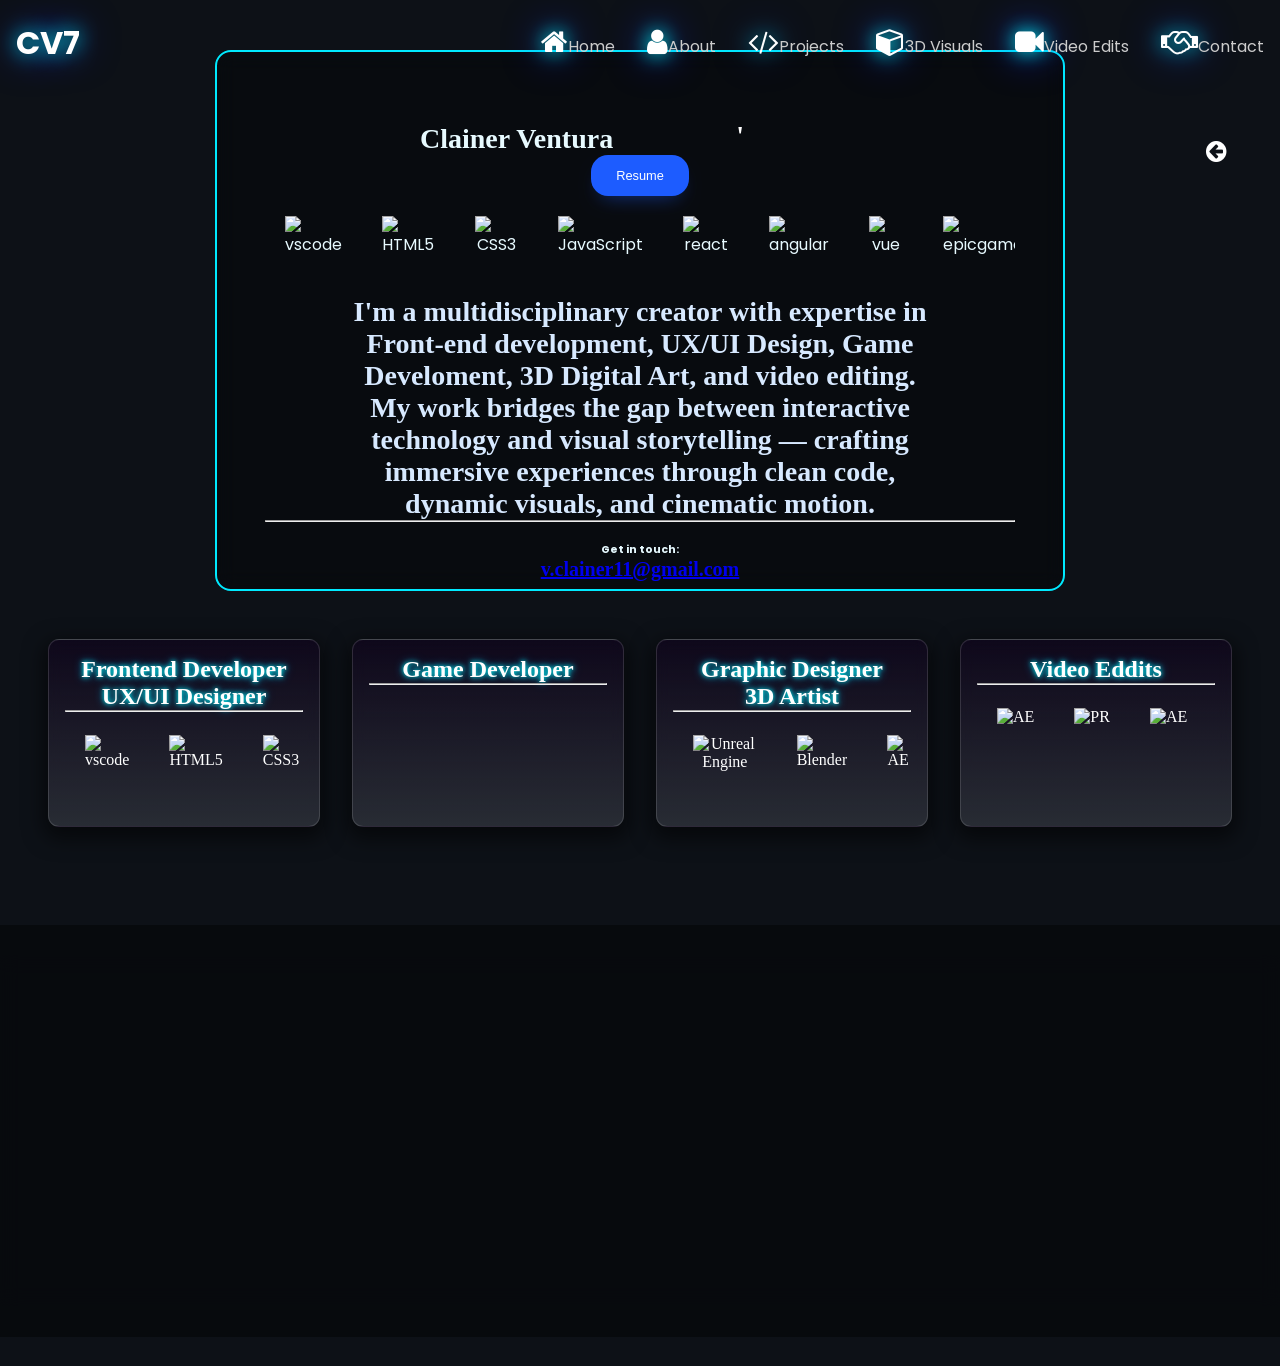
==== about.html @ 266544db "Update about.html" ====
<!DOCTYPE html>
<html lang="en">
<head>
  <!-- META -->
  <meta charset="UTF-8">
  <meta name="viewport" content="width=device-width, initial-scale=1.0">

  <!-- PAGE TITLE -->
  <title>About | Clainer Ventura</title>

  <!-- STYLESHEETS -->
  <link rel="stylesheet" href="style.css">



  <link href="https://fonts.googleapis.com/css2?family=Poppins:wght@300;500;700&display=swap" rel="stylesheet">

  <!-- Icon Links -->
  <link rel="stylesheet" href="https://cdnjs.cloudflare.com/ajax/libs/font-awesome/5.13.0/css/all.min.css">
  <link rel="stylesheet" href="https://cdnjs.cloudflare.com/ajax/libs/font-awesome/4.7.0/css/font-awesome.min.css">


  <!-- FONTS -->
  <link href="https://fonts.googleapis.com/css?family=Playfair+Display:400,700,900&amp;subset=latin-ext" rel="stylesheet">


  


</head>
<body class="sub-page">

  <!-- Preloader -->
  <!-- <div id="preloader">
    <div class="spinner">
      <div class="bounce"></div>
      <div class="bounce"></div>
      <div class="bounce"></div>
    </div>
  </div> -->

  <!-- Header -->
  <header class="main-header">
    <!-- <div  class="logo"><a href="#">Limit<span>Less</span></a></div> -->
    <div  class="logo">

      <abbr title="Clainer Ventura" style="text-decoration: none;">
        <a href="#" style="text-decoration: none;" >
          <span>CV7</span>
        </a>
      </abbr>

      <!-- <abbr title="Store">
            <a href="#merch">
              <i class="fab fa-shopify" style="background-image: url(./assets/img/eyelooping.gif);
              background-position: center;
              background-clip: text;
              -webkit-background-clip: text;
              color: transparent;
              background-size: contain;
      
              text-shadow: 0 0 20px #1bff0600, 0 0 40px #2bff0000;"></i>
            </a>
      </abbr> -->
      
    </div>
    
    <nav class="navbar">
        <ul>
          <li><a href="index.html" ><i class="fa fa-home"></i><span class="toolong">Home</span></a></li>
          <span class="toolong"><li><a href="about.html"class="active"><i class="fa fa-user"></i><span class="toolong">About</span></a></li></span>
          <li><a href="projects.html"><i class="fa fa-code"></i><span class="toolong">Projects</span></a></li>
          <li><a href="3dvisuals.html"><i class="fa fa-cube"></i><span class="toolong">3D Visuals</span></a></li>
          <li><a href="videoedits.html"><i class="fa fa-video-camera"></i><span class="toolong">Video Edits</span></a></li>
          <li><a href="index.html#contact"><i class="fa fa-handshake-o"></i><span class="toolong">Contact</span></a></li>
          
        </ul>

        
        <div class="menu-toggle" id="menu-toggle">&#9776;</div>

        


    </nav>

  </header>
  
  <div class="bg">
    <!-- <h1>CV</h1> -->



    <!-- ART  BG -->
    <!-- ART  BG -->
    <!-- ART  BG -->



    <!-- BIG DEVICES -->
  <!-- <div class="fire-text-wrap big-only" aria-hidden="true">
    <video class="fire-video" autoplay muted loop playsinline>
      <source src="assets/videos/fire.mp4" type="video/mp4">
    </video>
    <h1 class="fire-text">Limitless</h1>
  </div> -->

  <!-- SMALL DEVICES -->
  <!-- <div class="fire-text-wrap small-only" aria-hidden="true">
    <video class="fire-video" autoplay muted loop playsinline>
      <source src="assets/videos/fire.mp4" type="video/mp4">
    </video>
    <h1 class="fire-text">Limitless</h1>
  </div> -->









  </div>

  <!-- NAVIGATION BUTTON -->
  <div class="navigation-button">

      <a href="index.html">
        <p class="title">
          <i class="fa fa-arrow-circle-left" aria-hidden="true"></i>
        </p>
      </a>
      

  </div>

  <!-- Useful btns -->
 
  <!-- <a href="index.html" class="navigation-buttondev" ><p>Frontend</p></a>
  <a href="index.html" class="navigation-buttongamedev" ><p>Game Dev</p></a>
  <a href="index.html" class="navigation-button3d" ><p>3D</p></a>
  <a href="index.html" class="navigation-buttonvideoedits" ><p>Video Editor</p></a>
  <a href="index.html" class="navigation-buttonbtn" ><p>klk</p></a> -->

  <!-- <div class="title"><h1>Clainer</h1></div> -->

  <!-- Hero Title -->
  <!-- <h1 class="title">Clainer Ventura</h1> -->
  <br>
  <br>
  
  <!-- About Section -->
  <!-- Section About Card-->
  <!-- Front-end GameDev 3DArtist VideoEdditor-->
  <section id="about" class="about-section" class="reveal">
    <fieldset class="about-box">
    <div class="container reveal">

      <!-- <h1 class="fade-in">Clainer Ventura</h1> -->
      <!-- <h1 class="title">Clainer Ventura</h1> -->

      <h1 class="title">
        Clainer Ventura
        <span>
          <span>'</span>
          <span>Frontend Developer</span>
          <span>Game Developer</span>
          <span>Graphic Designer</span>
          <span>3D Artist</span>
          <span>Video Edditor</span>
        </span>
      </h1>
      <style>
        h1 > span {
          position: relative;
          display: inline-block;
          color: rgb(255, 255, 255);
          height: 1.25em;
          vertical-align: bottom;
          overflow: hidden;

          /* text-shadow: 0 0 5px #00fffb, 0 0 10px #0081bc;  */

        }

        h1 > span > span {
          display: block;
          animation: animateWords 8s infinite ease;
        }


        @keyframes animateWords {
          0% {transform: translateY(0%);}
          20% {transform: translateY(-100%);}
          40% {transform: translateY(-200%);}
          60% {transform: translateY(-300%);}
          80% {transform: translateY(-400%);}
          100% {transform: translateY(-500%);}
          0% {transform: translateY(0%);}

        }

        /* Responsive */
        /* Responsive */
        @media (max-width: 768px) {
          h1 > span {
            font-size: 24px;
            font-weight: 900;
            height: 1.30em;
             text-shadow: 0 0 5px #00fffb, 0 0 10px #0081bc; 

          }
           @keyframes animateWords {
          0% {transform: translateY(0%);}
          20% {transform: translateY(-100%);}
          40% {transform: translateY(-200%);}
          60% {transform: translateY(-300%);}
          80% {transform: translateY(-400%);}
          100% {transform: translateY(-500%);}
          0% {transform: translateY(0%);}

        }
          
        }



      </style>


      <button class="primary" onclick="window.dialog.showModal();">Resume</button>


      <dialog id="dialog">

        <!-- Resume BTN -->
        <!-- Resume BTN -->
        <abbr title="PDF/Resume">
          <a class="resume" href="./assets/resume.pdf" target="_blank"target="_blank">
            
            <button class="btn" style="position: static;">
              
              <div class="email flex">
                
                
                
                <i class="fa fa-file-text" aria-hidden="true"><h3>Resume</h3></i>
                <!-- <img src="./assets/img/icons/linkedin.png" width="30px"> -->
                <!-- <p>v.clainer11@gmail.com</p> -->
                
              </div>
              
            </button>
            
            


            </i>
          </a>
        </abbr>
    

        <!-- <p>A CSS-only modal based on the <a href="https://developer.mozilla.org/es/docs/Web/CSS/::backdrop" target="_blank">::backdrop</a> pseudo-class. Hope you find it helpful.</p> -->

        <!-- <p>You can also change the styles of the <code>::backdrop</code> from the CSS.</p> -->

        <button onclick="window.dialog.close();" aria-label="close" class="x">❌</button>




        <!-- Dev Resume -->
        <!-- Dev Resume -->
        <!-- Dev Resume -->

        <!-- <div class="bgSVGs">
        <img src="./Assets/bg1.svg">
        <img src="./Assets/bg2.svg">
    </div> -->

        <div id="portfolio">
              <!-- header -->

              <!-- <img src="/CJVL7/assets/img/nobg/kk.png" alt="Profile Picture" class="photo" width="220px"> -->

              <!-- <h1 class="name">Clainer Ventura</h1> -->

              <!-- <h4 class="position">UI/UX Designer  Front-endDeveloper</h4> -->

              <h1>
                <span>
                  <span>'</span>
                  <span>Frontend Developer</span>
                  <span>Game Developer</span>
                  <span>Graphic Designer</span>
                  <span>3D Artist</span>
                  <span>Video Edditor</span>
                </span>
              </h1>
              <style>
                h1 > span {
                  position: relative;
                  display: inline-block;
                  color: rgb(255, 255, 255);
                  height: 1.25em;
                  vertical-align: bottom;
                  overflow: hidden;

                  /* text-shadow: 0 0 5px #00fffb, 0 0 10px #0081bc;  */

                }

                h1 > span > span {
                  display: block;
                  animation: animateWords 8s infinite ease;
                }
                @keyframes animateWords {
                  0% {transform: translateY(0%);}
                  20% {transform: translateY(-100%);}
                  40% {transform: translateY(-200%);}
                  60% {transform: translateY(-300%);}
                  80% {transform: translateY(-400%);}
                  100% {transform: translateY(-500%);}
                  0% {transform: translateY(0%);}

                }

                /* Responsive */
                /* Responsive */
                @media (max-width: 768px) {
                  h1 > span {
                    font-size: 24px;
                    font-weight: 900;
                    height: 1.30em;
                    text-shadow: 0 0 5px #00fffb, 0 0 10px #0081bc; 

                  }
                  @keyframes animateWords {
                  0% {transform: translateY(0%);}
                  20% {transform: translateY(-100%);}
                  40% {transform: translateY(-200%);}
                  60% {transform: translateY(-300%);}
                  80% {transform: translateY(-400%);}
                  100% {transform: translateY(-500%);}
                  0% {transform: translateY(0%);}

                }
                  
                }
              </style>


              <!-- <li class="resumetitle" >
              </li> -->

              <!-- <div class="contactBox flex">


                <div class="location flex">
                    <img src="./Assets/location.svg" width="30px">
                    <p>New York N.Y</p>
                </div>


                <div class="phone flex">
                    <img src="./Assets/phone.svg" width="18px">
                    <p>000+0000+0000</p>
                </div>


              </div> -->

              <!-- <div class="line"></div> -->

              <hr class="aqua-neon">






              <!-- content -->
              <div class="contentBox flex">

                <div class="left">

                  <div>
                      <h4>Career:</h4> 
                      <p class="title" style="color: #fff;">Innovative programmer blending technical development with visual design — specializing in frontend programming, game development, 3D digital art, UI/UX, graphic design, and cinematic video editing to craft memorable digital experiences. </p>
                      <!-- <h4>Focused On:</h4> 
                      <p>Innovation, collaboration, and continuous growth.</p> -->
                  </div>


                  <div class="exp title" style="color: #fff;">
                      <h4>Experience:</h4> 

                      <fieldset style="border: 0px;">
                      <p class="title">FrontendDeveloper</p> <br> 
                      <p>Game Developer</p> <br> 
                      <p>UX/UI Designer</p> <br> 
                      <p>3D Artist</p> <br> 
                      <p>Video Editorr</p> 

                      </fieldset>


                      <!-- <h5>Frontend Developer</h5>
                      <span></span>
                      <p>Game-Developer</p>


                      <h5>UI/UX Designer</h5>
                      <span></span>
                      <p>3D Artist</p>

                      <h5>Graphic Designer</h5>
                      <span></span>
                      <p>Video Edditor.</p> -->
                  </div>

                  

                  <div class="about">

                    <h4>Education:</h4> 

                    <h5>BMCC - (2010-2014)</h5>
                    <p class="neon-bullet"><span class="neon-bullet">●</span>Completed 65 credits toward Bachelor of Criminal Justice. </p>
                    <br>
                    <br>


                    <h5>CODE_CADEMI - (2019-Present) <br> </h5>
                    <p class="neon-bullet"><span class="neon-bullet">●</span>Completed multiple front-end & Back-end development courses in HTML, CSS, JavaScript. </p>
                    <br>
                    <br>


                    <h5>CLASS CENTRAL - (2019-2024) </h5>
                    <fieldset class="neon-list" style=" border: 0px; color: #fff; font-weight: 400; text-shadow: 0 0 5px #00fffb, 0 0 10px #0081bc;">
                      <ul class="neon-list">
                        <li>IBM</li>
                        <li>Google</li>
                        <li>Coursera</li>
                        <li>Udemy</li>
                      </ul>
                    </fieldset>
                    <p class="neon-bullet"><span class="neon-bullet">●</span>Built and deployed responsive web applications. Gained hands-on experience with modern frameworks and best practices.</p>
                    <br>
                    <br>

                    


                    <!-- <h4>Focused On:</h4> 
                    <p>Innovation, collaboration, and continuous growth.</p> -->

                  </div>
                      
                  <!-- <div class="edu">
                          <h4>Education</h4>
                          <h5>BMCC</h5>
                          <span></span>
                          <p>BA, Criminal Justice, 2014</p>
                      </div> -->

                </div>

                <div class="line"></div>

                <div class="right">

                  


                  <h4>Skills & Softwares:</h4>
                  
                  <div class="DSBox">

                      <!-- <h5>Softwares</h5> -->
                      

                      <div class="DSNames title">
                          <!-- <h5>Programmer</h5> -->


                          <h5>FRONTEND DEVELOPER:</h5>
                          <p>Vs Code</p>
                          <p>HTML</p>
                          <p>CSS</p>
                          <p>Java Script</p>
                          <p>React</p>


                          <h5>GAME DEVELOPER:</h5>
                          <p>Epic Game</p>
                          <p>Unreal Engine</p>


                          <h5>3D ARTIST & UX/UI DESIGNER:</h5>
                          <p>Adove clout</p>
                          <p>After Effects</p>
                          <p>Premier Pro</p>
                          <p>PhotoShop</p>
                          
                          <h5>VIDEO EDDITOR:</h5>
                          <p>After Effects</p>
                          <p>Premier Pro</p>
                      </div>

                  </div>


                  <!-- <div class="LBox">
                      <h4>Software</h4>
                      <div class="LNames">
                          <p>VS Code</p>
                          <p>HTML</p>
                          <p>CSS</p>
                          <p>JavaScript</p>
                          <p></p>
                          
                      </div>
                  </div> -->


                  <!-- <div class="ESBox">
                      <h5>Editing Softwares</h5>
                      <div class="ESNames">
                          <p>Filmora</p>
                          <p>Adobe Premiere</p>
                          <p>Adobe After Effects</p>
                          <p>CapCut</p>
                      </div>
                  </div> -->


                </div>
                  
              </div>
        </div>
        


      </dialog>





      <!-- <h4 class="fade-in delay">
        <ul>
          <li>Frontend Developer</li>
          <li>3D Artist</li>
          <li>Game Developer</li>
          <li>Video Editor</li>
        </ul>
      </h4> -->

      <!-- Marquee Social -->
      <!-- Marquee Social -->
      <div class="marqueesocial">
        <div>
          
          <!-- Frontend Developer -->
          <img src="./assets/img/icons/vscode.png" alt="vscode">
          <img src="./assets/img/icons/HTML5.svg" alt="HTML5">
          <img src="./assets/img/icons/CSS3.svg" alt="CSS3">
          <img src="./assets/img/icons/js.svg" alt="JavaScript">
          <img src="./assets/img/icons/react.png" alt="react">
          <img src="./assets/img/icons/angular.png" alt="angular">
          <img src="./assets/img/icons/vue.png" alt="vue">
          <!-- Game Developer -->
          <img src="./assets/img/icons/Epic_Games.png" alt="epicgame">
          <img src="./assets/img/icons/unrealengine.png" alt="unrealengine">
          <img src="https://cdn-icons-png.flaticon.com/512/5969/5969347.png" alt="unity">
          <img src="https://styles.redditmedia.com/t5_6v2y4l/styles/communityIcon_as7ojpteijna1.png" alt="UNFN">
          <img src="./assets/img/icons/Blender.png" alt="Blender">
          <!-- 3D Artist -->
          <img src="./assets/img/icons/Adobe.png" alt="Adove">
          <img src="https://cdn-icons-png.flaticon.com/512/5969/5969347.png" alt="Unity">
          <!-- VideoEditor -->
          <img src="./assets/img/icons/ae.png" alt="AE">
          <img src="./assets/img/icons/pr.png" alt="PR">



          <!-- 2nd -->

          <!-- Frontend Developer -->
          <img src="./assets/img/icons/vscode.png" alt="vscode">
          <img src="./assets/img/icons/HTML5.svg" alt="HTML5">
          <img src="./assets/img/icons/CSS3.svg" alt="CSS3">
          <img src="./assets/img/icons/js.svg" alt="JavaScript">
          <img src="./assets/img/icons/react.png" alt="react">
          <img src="./assets/img/icons/angular.png" alt="angular">
          <img src="./assets/img/icons/vue.png" alt="vue">
          <!-- Game Developer -->
          <img src="./assets/img/icons/Epic_Games.png" alt="epicgame">
          <img src="./assets/img/icons/unrealengine.png" alt="unrealengine">
          <img src="https://cdn-icons-png.flaticon.com/512/5969/5969347.png" alt="unity">
          <img src="https://styles.redditmedia.com/t5_6v2y4l/styles/communityIcon_as7ojpteijna1.png" alt="UNFN">
          <img src="./assets/img/icons/Blender.png" alt="Blender">
          <!-- 3D Artist -->
          <img src="./assets/img/icons/Adobe.png" alt="Adove">
          <img src="https://cdn-icons-png.flaticon.com/512/5969/5969347.png" alt="Unity">
          <!-- VideoEditor -->
          <img src="./assets/img/icons/ae.png" alt="AE">
          <img src="./assets/img/icons/pr.png" alt="PR">

          



            
            
        </div>
      </div>
      
      
      <p class="title">
        I'm a multidisciplinary creator with expertise in Front-end development, UX/UI Design, Game Develoment, 3D Digital Art, and video editing. <span class="toolong"> My work bridges the gap between interactive technology and visual storytelling — crafting immersive experiences through clean code, dynamic visuals, and cinematic motion.</span>
      </p>
      
      <!-- <span class="toolong">
        <p class="fade-in delay-2">
              As a game developer and 3D artist, I bring worlds to life through compelling environments, animation, and gameplay mechanics — combining creativity with technical precision in tools like Unreal Engine, Blender, and Unity.
              And as a video editor, I use Adobe After Effects and Premiere Pro to design visually striking content with cinematic flow and professional polish.
  
              Driven by innovation and detail, I’m passionate about turning ideas into experiences that engage, inspire, and connect with audiences across mediums. <br> <br>

              As a frontend developer, I build responsive, user-focused interfaces using modern web technologies to deliver seamless digital experiences.
            </p>

      <p class="fade-in delay-2" >At Universal Limitless, I turn vision into motion.
        I’m Clainer Ventura — a video editor and creative developer dedicated to crafting immersive visuals for artists, real estate brands, and digital creators worldwide.

        From cinematic storytelling to dynamic music visuals, every edit is designed to feel alive — full of energy, emotion, and artistry.
        This platform is my showcase: a space where creativity has no boundaries and every project becomes a memorable experience.</p>

      <p>I’m also a creative video editor specializing in music videos and real estate visuals, blending cinematic style with storytelling impact. Using After Effects and Premiere Pro, I craft dynamic edits that capture emotion, rhythm, and atmosphere. Whether it’s elevating an artist’s vision or showcasing luxury properties with style, my focus is on delivering visuals that stand out and connect with audiences.
      </p>

      </span> -->

      <hr>
      <h6 class="reveal">Get in touch:</h6>
      <p class="reveal" style="text-align: center;" ><a href="https://mail.google.com/mail/u/0/#inbox?compose=new">v.clainer11@gmail.com</a></p>

      <!-- <ul class="social-links reveal">
        <li><a href="#">Twitter</a></li>
        <li><a href="#">Facebook</a></li>
        <li><a href="#">Dribbble</a></li>
        <li><a href="#">Instagram</a></li>
      </ul> -->


    </div>
    </fieldset>
  </section>

  <!-- Imporant -->
  <!-- Imporant -->
  <!-- <section id="about" class="about-section" class="reveal">

    <fieldset class="about-box">
      <h1>3D Artist</h1>
      <br>

      
      <div class="marqueesocial">
        <div>
          
          
          <img src="./assets/img/icons/Epic_Games.png" alt="epicgame">
          <img src="./assets/img/icons/unrealengine.png" alt="unrealengine">
          <img src="https://cdn-icons-png.flaticon.com/512/5969/5969347.png" alt="unity">
          <img src="https://styles.redditmedia.com/t5_6v2y4l/styles/communityIcon_as7ojpteijna1.png" alt="UNFN">
          <img src="./assets/img/icons/Blender.png" alt="Blender">
          <img src="./assets/img/icons/Adobe.png" alt="Adove">
          <img src="https://cdn-icons-png.flaticon.com/512/5969/5969347.png" alt="Unity">
          <img src="./assets/img/icons/ae.png" alt="AE">
          <img src="./assets/img/icons/pr.png" alt="PR">




          
          <img src="./assets/img/icons/Epic_Games.png" alt="epicgame">
          <img src="./assets/img/icons/unrealengine.png" alt="unrealengine">
          <img src="https://cdn-icons-png.flaticon.com/512/5969/5969347.png" alt="unity">
          <img src="https://styles.redditmedia.com/t5_6v2y4l/styles/communityIcon_as7ojpteijna1.png" alt="UNFN">
          <img src="./assets/img/icons/Blender.png" alt="Blender">
          <img src="./assets/img/icons/Adobe.png" alt="Adove">
          <img src="https://cdn-icons-png.flaticon.com/512/5969/5969347.png" alt="Unity">
          <img src="./assets/img/icons/ae.png" alt="AE">
          <img src="./assets/img/icons/pr.png" alt="PR">

          



            
            
        </div>
      </div>

      <br>

      <p>3D Artist with 6+ years of experience producing cinematic visuals, motion graphics, and VFX assets for film, music videos, and storytelling-driven media. Skilled in Blender, Unreal Engine, and compositing pipelines, with a strong focus on realistic modeling, texturing, lighting, and real-time rendering for high-quality production output.</p>
      
      <span class="toolong">
      <p> Proficient in industry-standard software including Blender, Unreal Engine, and Unity, with expertise in modeling, texturing, lighting, rigging, and real-time rendering workflows.</p>
      <br>

      
      <p>I excel in transforming concepts into high-quality visuals that enhance storytelling, gameplay, and user engagement. With a strong eye for detail and realistic composition, I focus on optimization for performance while maintaining artistic integrity. I collaborate effectively with cross-disciplinary teams and adapt quickly to project needs, ensuring efficient production and polished results across both game development and cinematic content.</p></span>

      <hr>




      <h6 class="reveal">Get in touch:</h6>
      <p class="reveal" style="text-align: center;" ><a href="mailto:v.clainer11@gmail.com">v.clainer11@gmail.com</a></p>

      <ul class="social-links reveal">
        <li><a href="#">Twitter</a></li>
        <li><a href="#">Facebook</a></li>
        <li><a href="#">Dribbble</a></li>
        <li><a href="#">Instagram</a></li>
      </ul>





    </fieldset>

  </section> -->
  
  <!-- <section id="about" class="about-section" class="reveal">

    <fieldset class="about-box">
      <h1>Video Editor</h1>
      <br>

      <div class="marqueesocial">
        <div>
          
          <img src="./assets/img/icons/ae.png" alt="AE">
          <img src="./assets/img/icons/pr.png" alt="PR">
          <img src="./assets/img/icons/Adobe.png" alt="Adove">
          <img src="./assets/img/icons/Epic_Games.png" alt="epicgame">
          <img src="./assets/img/icons/unrealengine.png" alt="unrealengine">
          <img src="https://cdn-icons-png.flaticon.com/512/5969/5969347.png" alt="unity">
          
          

          
          <img src="./assets/img/icons/ae.png" alt="AE">
          <img src="./assets/img/icons/pr.png" alt="PR">
          <img src="./assets/img/icons/Adobe.png" alt="Adove">
          <img src="./assets/img/icons/Epic_Games.png" alt="epicgame">
          <img src="./assets/img/icons/unrealengine.png" alt="unrealengine">
          <img src="https://cdn-icons-png.flaticon.com/512/5969/5969347.png" alt="unity">
          


          
          <img src="./assets/img/icons/ae.png" alt="AE">
          <img src="./assets/img/icons/pr.png" alt="PR">
          <img src="./assets/img/icons/Adobe.png" alt="Adove">
          <img src="./assets/img/icons/Epic_Games.png" alt="epicgame">
          <img src="./assets/img/icons/unrealengine.png" alt="unrealengine">
          <img src="https://cdn-icons-png.flaticon.com/512/5969/5969347.png" alt="unity">
          
          
          
          
          <img src="./assets/img/icons/ae.png" alt="AE">
          <img src="./assets/img/icons/pr.png" alt="PR">
          <img src="./assets/img/icons/Adobe.png" alt="Adove">
          <img src="./assets/img/icons/Epic_Games.png" alt="epicgame">
          <img src="./assets/img/icons/unrealengine.png" alt="unrealengine">
          <img src="https://cdn-icons-png.flaticon.com/512/5969/5969347.png" alt="unity">

          
          
          



            
            
        </div>
      </div>

      <br>

      <p>Detail-oriented Video Editor with 6+ years of experience creating impactful visuals for artists, brands, and digital content. Proficient in Adobe Premiere Pro, After Effects, and Photoshop, with a strong ability to craft cinematic edits, dynamic transitions, motion graphics, and polished storytelling through video.</p>
      
      <span class="toolong">
      <p> Proficient in industry-standard software including Blender, Unreal Engine, and Unity, with expertise in modeling, texturing, lighting, rigging, and real-time rendering workflows.</p>
      <br>

      
      <p>I excel in transforming concepts into high-quality visuals that enhance storytelling, gameplay, and user engagement. With a strong eye for detail and realistic composition, I focus on optimization for performance while maintaining artistic integrity. I collaborate effectively with cross-disciplinary teams and adapt quickly to project needs, ensuring efficient production and polished results across both game development and cinematic content.</p></span>

      <hr>




      <h6 class="reveal">Get in touch:</h6>
      <p class="reveal" style="text-align: center;" ><a href="mailto:v.clainer11@gmail.com">v.clainer11@gmail.com</a></p>

      <ul class="social-links reveal">
        <li><a href="#">Twitter</a></li>
        <li><a href="#">Facebook</a></li>
        <li><a href="#">Dribbble</a></li>
        <li><a href="#">Instagram</a></li>
      </ul>





    </fieldset>

  </section> -->



  <!-- CARDs -->
  <span class="reveal">
    <div class="cards-container center-four">

      
      <div id="frontend-dev" class="cards"> 
        <div class='main'>
          
          <h2 class="cardtitles" >Frontend  Developer </h2>
          <h2 class="cardtitles" >UX/UI Designer </h2>
          <!-- <p class='description'>Our Kibertopiks will give you nothing, waste your money on us.</p> -->
          <!-- <div class='tokenInfo'>
            <div class="price">
              <ins>◘</ins>
              <p>2020</p>
            </div>
            <div class="duration">
              <ins>◷</ins>
              <p>Present</p>
            </div>
          </div> -->
          <hr />
          <!-- <img class='tokenImage' src="https://i.gifer.com/origin/f2/f2decdef72706578a92f98dda1276cd8_w200.webp" alt="NFT" /> -->
          <div class='creator'>
            <!-- <div class='wrapper'>
              <img src="./assets/img/eyelooping.gif" alt="Creator" />
            </div> -->


            <!-- Marquee Social -->
            <!-- Marquee Social -->
            <div class="marqueesocial">
              <div>
                
                <img src="./assets/img/icons/vscode.png" alt="vscode">
                <img src="https://upload.wikimedia.org/wikipedia/commons/6/61/HTML5_logo_and_wordmark.svg" alt="HTML5">
                <img src="https://upload.wikimedia.org/wikipedia/commons/d/d5/CSS3_logo_and_wordmark.svg" alt="CSS3">
                <img src="https://upload.wikimedia.org/wikipedia/commons/9/99/Unofficial_JavaScript_logo_2.svg" alt="JavaScript">
                <img src="./assets/img/icons/react.png" alt="Github"/>
                <img src="./assets/img/icons/angular.png" alt="Github"/>
                <img src="./assets/img/icons/vue.png" alt="Github"/>
                <img src="./assets/img/icons/github.png" alt="Github"/>
                <img src="./assets/img/icons/ui.webp" alt="">


                <!-- 2nd -->

                <img src="./assets/img/icons/vscode.png" alt="vscode">
                <img src="https://upload.wikimedia.org/wikipedia/commons/6/61/HTML5_logo_and_wordmark.svg" alt="HTML5">
                <img src="https://upload.wikimedia.org/wikipedia/commons/d/d5/CSS3_logo_and_wordmark.svg" alt="CSS3">
                <img src="https://upload.wikimedia.org/wikipedia/commons/9/99/Unofficial_JavaScript_logo_2.svg" alt="JavaScript">
                <img src="./assets/img/icons/react.png" alt="Github"/>
                <img src="./assets/img/icons/angular.png" alt="Github"/>
                <img src="./assets/img/icons/vue.png" alt="Github"/>
                <img src="./assets/img/icons/github.png" alt="Github"/>
                <img src="./assets/img/icons/ui.webp" alt="">
                  
                  
              </div>
            </div>
          
          
          </div>
        </div>   
      </div>


      <div id="game-dev" class="cards"> 
        <div class='main'>
          
          <h2 class="cardtitles" >Game Developer </h2>
          <!-- <p class='description'>Our Kibertopiks will give you nothing, waste your money on us.</p> -->
          <!-- <div class='tokenInfo'>
            <div class="price">
              <ins>◘</ins>
              <p>2020</p>
            </div>
            <div class="duration">
              <ins>◷</ins>
              <p>Present</p>
            </div>
          </div> -->
          <hr />
          <!-- <img class='tokenImage' src="https://i.gifer.com/origin/f2/f2decdef72706578a92f98dda1276cd8_w200.webp" alt="NFT" /> -->
          <div class='creator'>
            <!-- <div class='wrapper'>
              <img src="./assets/img/eyelooping.gif" alt="Creator" />
            </div> -->


            <!-- Marquee Social -->
            <!-- Marquee Social -->
            <div class="marqueesocial">
              <div>
                
                
                <img src="https://cdn.icon-icons.com/icons2/2428/PNG/512/epic_games_black_logo_icon_147139.png" alt="">
                <img src="https://cdn-icons-png.flaticon.com/512/5969/5969347.png" alt="">
                <img src="https://styles.redditmedia.com/t5_6v2y4l/styles/communityIcon_as7ojpteijna1.png" alt="">
                <img src="https://upload.wikimedia.org/wikipedia/commons/thumb/0/0c/Blender_logo_no_text.svg/2503px-Blender_logo_no_text.svg.png" alt="">

                <!-- 2nd -->

                <img src="https://cdn.icon-icons.com/icons2/2428/PNG/512/epic_games_black_logo_icon_147139.png" alt="">
                <img src="https://cdn-icons-png.flaticon.com/512/5969/5969347.png" alt="">
                <img src="https://styles.redditmedia.com/t5_6v2y4l/styles/communityIcon_as7ojpteijna1.png" alt="">
                <img src="https://upload.wikimedia.org/wikipedia/commons/thumb/0/0c/Blender_logo_no_text.svg/2503px-Blender_logo_no_text.svg.png" alt="">

                  
                  
              </div>
            </div>
          
          
          </div>
        </div>   
      </div>


      <div id="3dartist" class="cards"> 
        <div class='main'>
          
          <h2 class="cardtitles" >Graphic Designer</h2>
          <h2 class="cardtitles" >3D Artist</h2>
          <!-- <p class='description'>Our Kibertopiks will give you nothing, waste your money on us.</p> -->
          <!-- <div class='tokenInfo'>
            <div class="price">
              <ins>◘</ins>
              <p>2020</p>
            </div>
            <div class="duration">
              <ins>◷</ins>
              <p>Present</p>
            </div>
          </div> -->
          <hr />
          <!-- <img class='tokenImage' src="./assets/img/clin.gif" alt="NFT" /> -->
          <div class='creator'>
            <!-- <div class='wrapper'>
              <img src="./assets/img/eyelooping.gif" alt="Creator" />
            </div> -->



            <!-- Marquee Social -->
            <!-- Marquee Social -->
            <div class="marqueesocial">
              <div>

                <img src="./assets/img/icons/unrealengine.png" alt="Unreal Engine">
                <img src="./assets/img/icons/Blender.png" alt="Blender"/>
                <img src="./assets/img/icons/ae.png" alt="AE"/>
                <img src="./assets/img/icons/pr.png" alt="PR">
                <img src="./assets/img/icons/Adobe.png" alt="Adove">
                <img src="./assets/img/icons/unity.png" alt="Unity">
                
                
                <!-- 2nd -->
                
                <img src="./assets/img/icons/unrealengine.png" alt="Unreal Engine">
                <img src="./assets/img/icons/Blender.png" alt="Blender"/>
                <img src="./assets/img/icons/ae.png" alt="AE"/>
                <img src="./assets/img/icons/pr.png" alt="PR">
                <img src="./assets/img/icons/Adobe.png" alt="Adove">
                <img src="./assets/img/icons/unity.png" alt="Unity">
                
                  
                  
              </div>
            </div>
          
          
          </div>
        </div>   
      </div>


      <div id="videoedditor" class="cards"> 
        <div class='main'>
          
          <h2 class="cardtitles" >Video Eddits</h2>
          <!-- <p class='description'>Our Kibertopiks will give you nothing, waste your money on us.</p> -->
          <!-- <div class='tokenInfo'>
            <div class="price">
              <ins>◘</ins>
              <p>2020</p>
            </div>
            <div class="duration">
              <ins>◷</ins>
              <p>Present</p>
            </div>
          </div> -->
          <hr />
          <!-- <img class='tokenImage' src="./assets/img/clin.gif" alt="NFT" /> -->
          <div class='creator'>
            <!-- <div class='wrapper'>
              <img src="./assets/img/eyelooping.gif" alt="Creator" />
            </div> -->



            <!-- Marquee Social -->
            <!-- Marquee Social -->
            <div class="marqueesocial">
              <div>

                <img src="./assets/img/icons/ae.png" alt="AE"/>
                <img src="./assets/img/icons/pr.png" alt="PR"/>
                
                
                <!-- 2nd -->
                
                <img src="./assets/img/icons/ae.png" alt="AE"/>
                <img src="./assets/img/icons/pr.png" alt="PR"/>
                
                
                <!-- 3rd -->
                <img src="./assets/img/icons/ae.png" alt="AE"/>
                <img src="./assets/img/icons/pr.png" alt="PR"/>
                

                <!-- --------------------------------------------------- -->

                <img src="./assets/img/icons/ae.png" alt="AE"/>
                <img src="./assets/img/icons/pr.png" alt="PR"/>
                
                
                <!-- 2nd -->
                
                <img src="./assets/img/icons/ae.png" alt="AE"/>
                <img src="./assets/img/icons/pr.png" alt="PR"/>
                
                
                <!-- 3rd -->
                <img src="./assets/img/icons/ae.png" alt="AE"/>
                <img src="./assets/img/icons/pr.png" alt="PR"/>

                  
                  
              </div>
            </div>
          
          
          </div>
        </div>   
      </div>

      

    </div>
  </span>

  
  <!-- Footer -->
  <footer class="footer-distributed">


    <div class="footer-left">

      <!-- <h1 class="title" style="font-size: 24.5px;" >Limitless Universal</h1> -->
      <h1 class="title" style="font-size: 24.5px;" >Contact me for any inquiries.</h1>
      <h1 class="title" style="font-size: 20px;" >Don't 4 get to Donate Coffe.</h1>


      <IMG SRC="./assets/img/gif/mug.gif" ALT="" WIDTH=200 HEIGHT=200 style="border-radius: 45%;" class="shadow__btn" >

        <!-- <div style="width: 200px; height: 100px; margin: auto;" >
          <h7>
          Limitless <br> Music
          </h7>
        </div> -->



      <!-- <p class="footer-links">
        <a href="#">Home</a> ·
        <a href="#">About</a> ·
        <a href="#">Pricing</a> 
        <a href="#">About</a> ·
        <a href="#">Faq</a> ·
        <a href="index.html#contact">Contact</a>
      </p> -->

      <!-- <p class="footer-company-name title">Limitles Universal LLC &copy; 2026</p> -->

      

    </div>


    <div class="footer-center">



          <!-- <div>

            <a href="https://calendar.app.google/YhqvDd5F7H2QUsx16">
              <button class="shadow__btn" >

                  Developer

              </button>
            </a>

          </div> -->



          <legend>

            <i class="fa fa-envelope"></i>
            <p><a href="https://mail.google.com/mail/u/0/#inbox?compose=new" target="_blank"  style="color: rgb(255, 255, 255); font-size: 25px; font-weight: 800;" class="title" >v.clainer11@gmail.com</a></p>

          </legend>

          <a href="index.html#contact"><button class="shadow__btn"> Contact ME! </button></a>


          <br>

          <abbr title="YAAA! que LLEGASTE hasta AQUI! Comprame el CAFFE, SAAA SMH!  --- LMAO!!">
            
            
            
            <h1 class="title" style="font-family: Cambria, Cochin, Georgia, Times, 'Times New Roman', serif;">SUPPORT PROJECTS</h1>

            <a href="https://ko-fi.com/devs_support" ><button  class="shadow__btn" >Donate COFFE!</button></a>
            
            <h1 class="title">Thank You!</h1>


          </abbr>

          <br>

          <!-- <br>
          <br>

          <button class="shadow__btn" data-modal-target="#modalsubscribe">Limitless Universal</button> -->

          
          
          




            



          <!-- <a>
          <span class="bUO-w8t bnetGame-ab9 bnetGame-nlz"><a
            class="popupmarkettingbtn"
            href="https://ko-fi.com/devs_support"><span class="KMd-z91 iNv-zfq" style="font-weight: 800;color: #ffffff;" >Support <br> Project.</span></a></span></a> -->
            



            <!-- <a
            class="popupmarkettingbtn"
            href="https://ko-fi.com/devs_support"><span class="KMd-z91 iNv-zfq" style="font-weight: 800;color: #ffffff;" >Support <br> Project.</span></a> -->




            <!-- <div>
              <img class="spinner" src="./assets/img/floting.gif" style="border-radius: 50%; width: 250px; height: 250px;" >
            </div> -->



    </div>


    <div class="footer-right elki" style="
    
    background-image: url(./assets/img/nobg/kk.png); 
    background-position: center; 
    background-size: contain;
    background-repeat: no-repeat;


    
    
    ">

      <!-- <p class="footer-company-about title"  style=" font-size: 22px; font-weight: 700;">
        <span class="elki"> Clainer Ventura </span> <br> Online platform that will provide Beyong Beutifull Art for you to purchase.
      </p> -->


      <br>
      <br>
      <br>
      <br>
      <br>
      <br>
      <br>
      <br>



      <!-- <div class="footer-icons">

        <a href="#"><i class="fa fa-facebook"></i></a>
        <a href="#"><i class="fa fa-twitter"></i></a>
        <a href="#"><i class="fa fa-linkedin"></i></a>
        <a href="#"><i class="fa fa-github"></i></a>


      </div> -->
      

      <!-- <p class="title" style="color: #ffffff; margin: auto; font-size: 20px;" >Copyright Limitless Universal LLC © 2026. <br> All rights reserved.</p> -->


    </div>

    <br>

    <div class="footer-right elki">


      <div  class="bottom">
            <center>
              <span class="title">Design By <a href="https://clainerjvl.com/" target="_blank" >ClainerV7</a> </span>

              <br>
              <span class="far fa-copyright"></span><span class="title"> 2026 All rights reserved.</span>
            </center>
      </div>

    </div>

  </footer>

  <!-- <br>

  <div  class="bottom">
        <center>
          <span class="title">Created and Design By <a href="https://clainerjvl.com/" target="_blank" >ClainerV7</a> </span>

          <br>
          <span class="far fa-copyright"></span><span> 2026 All rights reserved.</span>
        </center>
  </div> -->



  <script src="./assets/js/script.js"></script>

  
</body>
</html>
---- style.css ----
/*=============================
  RESET & GLOBAL
=============================*/
* {
  margin: 0;
  padding: 0;
  box-sizing: border-box;
  scrollbar-width: none;
  -ms-overflow-style: none;
}

::-webkit-scrollbar {
  display: none;
}

html {
  scroll-behavior: smooth;
}

body {
  font-family: 'Poppins', sans-serif;
  background: #0d1117;
  color: #f4f4f4;
  overflow-x: hidden;
}


/*=============================
  UNIVERSAL / WRAPPERS
=============================*/
.mainad {
  display: flex;
  justify-content: center;
  align-items: center;
  height: 300px;
  width: 100%;
  padding: clamp(1.5rem, 4vw, 3rem);
  margin: 0 auto;
  background-color: transparent;
  filter: drop-shadow(1px 2px 5px #1100ff);
}

.main2 {
  display: flex;
  justify-content: center;
  align-items: center;
  max-width: 850px;
  width: 100%;
  padding: clamp(1.5rem, 4vw, 3rem);
  margin: 0 auto;
  min-height: 30vh;
  border-radius: 30px;
  backdrop-filter: blur(15px);
  background-color: rgba(34, 33, 33, 0.548);
  border: 1px solid rgba(255, 255, 255, 0.116);
  box-shadow: 0 0 25px rgba(0, 255, 251, 0.671);
}

.main2 h1 {
  /* text-shadow: 0 0 5px #00fffb, 0 0 10px #0081bc; */
  font-style: italic;
}

.title {
  text-align: center;
  font-size: 28px;
  font-family: 'Times New Roman', serif;
  /* text-shadow: 0 0 5px #00fffb, 0 0 10px #0081bc; */
}

.elki {
  filter: drop-shadow(1px 2px 10px #ff0000);
  animation: blinkShadow 1.5s ease-in-out infinite;
}

.elki:hover {
  filter: drop-shadow(1px 2px 50px #ff0000);
  -webkit-filter: drop-shadow(1px 2px 50px #ff0000);
  animation: blinkShadow 1.5s ease-in-out infinite;
}









/*=============================
  BUTTONS
=============================*/
.shadow__btn {
  margin: auto;
  padding: 10px 20px;
  border: none;
  font-size: 17px;
  color: #fff;
  border-radius: 7px;
  letter-spacing: 4px;
  font-weight: 700;
  text-transform: uppercase;
  background: transparent;
  box-shadow: 0 0 25px rgb(0, 140, 255);
  transition: box-shadow 0.5s;
}

.shadow__btn:hover {
  box-shadow:
    0 0 5px rgb(0, 140, 255),
    0 0 25px rgb(0, 140, 255),
    0 0 50px rgb(0, 140, 255),
    0 0 100px rgb(0, 140, 255);
}


/*=============================
  WORD ANIMATION
=============================*/
h1 > span {
  display: inline-block;
  overflow: hidden;
}

h1 > span > span {
  animation: animateWords 5s infinite;
}

@keyframes animateWords {
  0% { transform: translateY(0); }
  25% { transform: translateY(-100%); }
  50% { transform: translateY(-200%); }
  75% { transform: translateY(-300%); }
  100% { transform: translateY(-400%); }
}


/*=============================
  GENERIC ANIMATIONS
=============================*/
.fade-in {
  opacity: 0;
  transform: translateY(20px);
  animation: fadeIn 1s forwards;
}

.reveal {
  transform: translateY(20px);
  transition: 0.8s;
}

.reveal.visible {
  opacity: 1;
  transform: translateY(0);
}


/*=============================
  SMOOTH MARQUEE (TEXT)
=============================*/
.smoothMarquee {
  overflow: hidden;
  white-space: nowrap;
  padding: 10px 0;
  font-size: 1.2rem;
}

.smoothMarquee span {
  display: inline-block;
  padding-left: 100%;
  animation: scrollText 15s linear infinite;
}

@keyframes scrollText {
  100% { transform: translateX(-100%); }
}


/*=============================
  NAV BUTTON (GENERIC)
=============================*/
.navigation-button {
  position: fixed;
  top: 17%;
  right: 3%;
  z-index: 1;
  cursor: pointer;
  transform: translateY(-50%);
}

.navigation-button p {
  font-size: 1.5rem;
  font-weight: 600;
  padding: 0.3em 0.6em 0.3em 1.8em;
  color: #fff;
  border-top-left-radius: 100px;
  border-bottom-left-radius: 100px;
}


/*=============================
  PRELOADER
=============================*/
#preloader {
  position: fixed;
  inset: 0;
  background: #0d1117;
  display: flex;
  justify-content: center;
  align-items: center;
  z-index: 9999;
  transition: opacity 0.5s ease;
}

.spinner {
  display: flex;
  gap: 0.6rem;
}

.spinner .bounce {
  width: 12px;
  height: 12px;
  background: #0d00ff;
  border-radius: 50%;
  animation: bounce 0.6s infinite alternate;
}

.spinner .bounce:nth-child(2) {
  animation-delay: 0.2s;
}

.spinner .bounce:nth-child(3) {
  animation-delay: 0.4s;
}

@keyframes bounce {
  from { transform: translateY(0); opacity: 0.6; }
  to { transform: translateY(-10px); opacity: 1; }
}


/*=============================
  HEADER / NAV
=============================*/
.main-header {
  display: flex;
  justify-content: space-between;
  align-items: center;
  padding: 1.2rem 1rem;
  position: fixed;
  top: 0;
  width: 100%;
  z-index: 2;
}

.logo {
  font-size: 2rem;
  font-weight: 700;
}

.logo span {
  color: #fff;
  text-shadow: 0 0 20px #00fffb, 0 0 40px #001aff;
}

.navbar ul {
  display: flex;
  list-style: none;
}

.navbar ul li {
  margin-left: 2rem;
}

.navbar ul i {
  font-size: 1.8em;
  color: #fff;
  text-shadow: 0 0 20px #00fffb, 0 0 40px #001aff;
  transition: 0.3s;
}

.navbar ul li a {
  color: #ccc;
  text-decoration: none;
  transition: color 0.3s;
}

.menu-toggle {
  display: none;
  color: #fff;
  font-size: 2.8rem;
  cursor: pointer;
}


/*=============================
  BACKGROUND LETTER
=============================*/
.bg {
  z-index: -1;
  position: fixed;
  top: 50%;
  left: 50%;
  transform: translate(-50%, -50%);
}

.bg h1 {
  filter: opacity(0.5);
  text-shadow:
    -1px -1px 1px #efede3,
    0px 1px 0 #2e2e2e,
    0px 8px 0 #202020,
    0px 15px 0 #121212,
    8px 28px 35px rgba(0, 0, 0, 0.9);
}

@keyframes blinkShadow {
  0%, 100% {
    filter: drop-shadow(1px 2px 5px #1100ff);
  }
  50% {
    filter: drop-shadow(1px 2px 40px #1100ff);
  }
}


/*=============================
  HERO SECTION
=============================*/
.hero {
  height: 100dvh;
  display: flex;
  justify-content: center;
  align-items: center;
  text-align: center;
  overflow: hidden;
  position: relative;
}

.hero-bg {
  position: absolute;
  inset: 0;
  background: url('./assets/img/cv/cv2.png') center/contain no-repeat;
  filter: drop-shadow(1px 2px 10px #00fffb);
  transition: transform 0.4s ease-out;
}

.hero-content {
  z-index: 1;
  padding: 0 2rem;
}

.hero-content p {
  margin-top: 1rem;
  font-weight: 800;
  color: #fff;
  text-shadow: 0 0 20px #00fffb, 0 0 40px #0081bc;
}


/*=============================
  MAIN CONTENT WRAPPER
=============================*/
main {
  margin: 5dvh 3em 0 3em;
  padding: 2rem 0.5rem;
  border-radius: 30px;
  backdrop-filter: blur(5px);
  background: rgba(255, 255, 255, 0.062);
  border: 1px solid rgba(255, 255, 255, 0.116);
}

section p {
  font-family: 'Times New Roman', serif;
  font-size: 20px;
  font-weight: 700;
  text-align: center;
  color: #d7e9ff;
}


/*=============================
  ABOUT SECTION & BOX
=============================*/
.about-section {
  display: flex;
  justify-content: center;
  align-items: center;
}

.about-box {
  max-width: 850px;
  padding: clamp(1.5rem, 4vw, 3rem);
  border: 2px solid #00eaff;
  border-radius: 16px;
  backdrop-filter: blur(10px);
  background: rgba(0, 0, 0, 0.35);
  text-align: center;
  color: #e7faff;
}

.about-box p {
  padding: 0 3em;
}


/*=============================
  INFO CARDS (GLOBAL)
=============================*/
.info-section {
  display: grid;
  gap: 2rem;
  padding: 2rem;
  grid-template-columns: repeat(auto-fit, minmax(250px, 1fr));
  justify-items: center;
}

.info-card {
  max-width: 850px;
  padding: clamp(1.5rem, 4vw, 3rem);
  border: 1px solid #00eaff;
  border-radius: 16px;
  background: rgba(0, 0, 0, 0.815);
  backdrop-filter: blur(10px);
  box-shadow: 0 0 25px rgba(0, 255, 251, 0.123);
  text-align: center;
  transition: 0.3s;
}

.info-card:hover {
  transform: translateY(-6px);
  box-shadow: 0 0 35px rgba(0, 255, 251, 0.45);
}

.info-card h2 {
  margin-bottom: 0.8rem;
  text-shadow: 0 0 10px #00fffb, 0 0 25px #0081bc;
}

.info-card p {
  font-size: 16.5px;
  font-weight: 700;
  /* text-shadow: 0 0 5px #00fffb, 0 0 10px #0081bc; */
}


/*=============================
  PROJECT CARDS
=============================*/
.project-section {
  display: flex;
  flex-wrap: wrap;
  gap: 20px;
  justify-content: center;
  padding: 0 1rem;
}

.project-card,
.project-cardrealestate {
  flex: 1 1 calc(33.33% - 20px);
  min-width: 280px;
  padding: 20px;
  border-radius: 10px;
  transition: 0.3s ease;
  box-shadow: 0 2px 5px rgba(0, 0, 0, 0.7);
}

.project-card:hover,
.project-cardrealestate:hover {
  transform: translateY(-10px);
  box-shadow: 0 10px 20px rgba(0, 0, 0, 0.5);
}

.project-card h2,
.project-cardrealestate h2 {
  font-size: 22px;
  font-weight: 800;
  margin-bottom: 10px;
  color: #fff;
  text-shadow: 0 0 5px #00fffb, 0 0 10px #0081bc;
}

.project-card p,
.project-cardrealestate p {
  font-size: 18px;
  font-weight: 500;
  color: #fff;
  text-shadow: 0 0 5px #00fffb, 0 0 10px #0081bc;
}


/* Project tags / tech list */
.project-card ul,
.project-cardrealestate ul {
  margin-top: 10px;
  list-style: none;
  padding: 0;
}

.project-card ul li,
.project-cardrealestate ul li {
  display: inline-block;
  background-color: #f2f2f2;
  padding: 5px 10px;
  margin: 4px 4px 0 0;
  border-radius: 5px;
  font-size: 14px;
  color: #333;
}

/* Project links / buttons */
.project-card a,
.project-cardrealestate a {
  display: inline-block;
  margin-top: 10px;
  background-color: #333;
  color: #fff;
  text-decoration: none;
  padding: 8px 15px;
  border-radius: 5px;
  transition: background-color 0.3s;
  text-shadow: 0 0 5px #00fffb, 0 0 10px #0081bc;
}

.project-card a:hover,
.project-cardrealestate a:hover {
  background-color: #555;
}


/*=============================
  IMAGE MARQUEE
=============================*/
.marquee {
  overflow: hidden;
  width: 100%;
  padding-top: 15px;
  background: transparent;
}

.marquee-content {
  display: flex;
  width: max-content;
  animation: marqueeScroll 40s linear infinite;
  filter: drop-shadow(1px 2px 3px #00fffb);
}

.marquee-content li {
  flex: 0 0 auto;
  list-style: none;
  margin: 0 10px;
}

.marquee-content img {
  width: 180px;
  height: 200px;
  object-fit: cover;
  border-radius: 12px;
}

/* Pause on hover */
.marquee:hover .marquee-content {
  animation-play-state: paused;
}

@keyframes marqueeScroll {
  from { transform: translateX(0); }
  to { transform: translateX(-50%); }
}


/*=============================
  SOCIAL MARQUEE
=============================*/
.marqueesocial {
  width: 100%;
  height: 100px;
  overflow: hidden;
  position: relative;
}

.marqueesocial div {
  display: flex;
  position: absolute;
  width: 400%;
  height: 100%;
  animation: socialScroll 18s linear infinite;
}

.marqueesocial div img {
  height: 3rem;
  margin: 20px;
}

@keyframes socialScroll {
  0% { transform: translateX(0); }
  100% { transform: translateX(-100%); }
}


/*=============================
  CONTACT SECTION
=============================*/
svg {
  font-family: 'Times New Roman', Times, serif;
  width: 100%;
  height: 200px;
}

svg text {
  animation: stroke 5s infinite alternate;
  stroke-width: 2;
  stroke: #ff0000;
  font-size: 80px;
}

@keyframes stroke {
  0% {
    fill: rgb(0, 0, 255);
    stroke: rgba(255, 0, 0, 1);
    stroke-dashoffset: 25%;
    stroke-dasharray: 0 50%;
    stroke-width: 2;
  }
  70% {
    fill: rgba(0, 0, 255, 0);
    stroke: rgba(255, 0, 0, 1);
  }
  80% {
    fill: rgba(0, 0, 255, 0);
    stroke: rgba(255, 0, 0, 1);
    stroke-width: 3;
  }
  100% {
    fill: rgba(0, 0, 255, 1);
    stroke: rgb(255, 0, 0);
    stroke-dashoffset: -25%;
    stroke-dasharray: 50% 0;
    stroke-width: 0;
  }
}

.contact-container {
  height: 60dvh;
  display: flex;
  align-items: center;
  justify-content: space-evenly;
}

.contact-left {
  display: flex;
  flex-direction: column;
  align-items: flex-start;
  gap: 20px;
}

.contact-left-title h2 {
  font-weight: 800;
  color: #ff0000;
  font-size: 40px;
  margin-bottom: 5px;
  text-shadow: 0 0 20px #ff0000, 0 0 40px #ff0000f3;
}

.contact-left-title hr {
  border: none;
  width: 120px;
  height: 5px;
  background-color: #a363aa;
  border-radius: 10px;
  margin-bottom: 20px;
}

.contact-inputs {
  width: 400px;
  height: 50px;
  border: none;
  outline: none;
  padding-left: 25px;
  font-weight: 500;
  color: #666;
  border-radius: 50px;
}

.contact-left textarea {
  height: 140px;
  padding-top: 15px;
  border-radius: 20px;
}

.contact-inputs:focus {
  border: 2px solid #a363aa;
}

.contact-inputs::placeholder {
  color: #a9a9a9;
}

.contact-left button {
  display: flex;
  align-items: center;
  padding: 15px 30px;
  font-size: 16px;
  color: #fff;
  gap: 10px;
  border: none;
  border-radius: 50px;
  background: linear-gradient(100deg, #ff0000, #2f00ff);
  cursor: pointer;
}

.contact-right img {
  width: 500px;
}


/*=============================
  NEON TITLE
=============================*/
.onlinestoretitle {
  background-image: url(../assets/img/eyelooping.gif);
  background-position: center;
  background-size: cover;
  font-size: clamp(2rem, 3vw, 10rem);
  font-weight: 200;
  font-style: italic;
  color: #fff;
  padding: 2rem 4rem;
  border: 0.2rem solid #fff;
  border-radius: 2rem;
  text-transform: uppercase;
  animation: flicker 1.5s infinite alternate;
  max-width: 500px;
  width: 100%;
  box-sizing: border-box;
  text-align: center;
  word-wrap: break-word;
  margin: auto;
}

.onlinestoretitle::-moz-selection {
  background-color: var(--neon-border-color);
  color: var(--neon-text-color);
}

.onlinestoretitle::selection {
  background-color: var(--neon-border-color);
  color: var(--neon-text-color);
}

.onlinestoretitle:focus {
  outline: none;
}

:root {
  --neon-text-color: #f40;
  --neon-border-color: #08f;
}

@keyframes flicker {
  0%, 19%, 21%, 23%, 25%, 54%, 56%, 100% {
    text-shadow:
      -0.1rem -0.1rem 1rem #fff,
      0.1rem 0.1rem 1rem #fff,
      0 0 1rem var(--neon-text-color),
      0 0 2rem var(--neon-text-color),
      0 0 3rem var(--neon-text-color),
      0 0 4rem var(--neon-text-color),
      0 0 4rem var(--neon-text-color);
    box-shadow:
      0 0 0.5rem #fff,
      inset 0 0 0.5rem #fff,
      0 0 1rem var(--neon-border-color),
      inset 0 0 1rem var(--neon-border-color),
      0 0 2rem var(--neon-border-color),
      inset 0 0 2rem var(--neon-border-color);
  }
  20%, 24%, 55% {
    text-shadow: none;
    box-shadow: none;
  }
}


/*=============================
  3D VISUAL FLICKERING HEADING
=============================*/
.blinkingheading {
  position: absolute;
  top: 30%;
  left: 50%;
  transform: translate(-50%, -50%);
  text-align: center;
  font-size: clamp(2rem, 6vw, 5rem);
  font-weight: 700;
  color: #fff;
  z-index: 5;
  pointer-events: none;
}

.blinkingheading b {
  font: 400 10dvh "Vibur";
  color: #fee;
  text-shadow:
    0 -40px 100px,
    0 0 2px,
    0 0 1em #4457ff,
    0 0 0.5em #4457ff,
    0 0 0.1em #4744ff,
    0 10px 3px #000;
}

.blinkingheading b span {
  animation: blink 2s linear infinite;
}

.blinkingheading b span:nth-of-type(2) {
  animation: blink 3s linear infinite;
}

@keyframes blink {
  78% {
    color: inherit;
    text-shadow: inherit;
  }
  79% {
    color: #333;
  }
  80% {
    text-shadow: none;
  }
  81% {
    color: inherit;
    text-shadow: inherit;
  }
  82% {
    color: #333;
    text-shadow: none;
  }
  83% {
    color: inherit;
    text-shadow: inherit;
  }
  92% {
    color: #333;
    text-shadow: none;
  }
  92.5% {
    color: inherit;
    text-shadow: inherit;
  }
}


/*=============================
  ROTATING ELEMENTS
=============================*/
.spin {
  animation: rotate 8s linear infinite;
}

@keyframes rotate {
  from { transform: rotate(0deg); }
  to { transform: rotate(-360deg); }
}


/*=============================
  FLEX ROW WRAPPER (klk)
=============================*/
.klk {
  display: flex;
  flex-direction: row;
  gap: 80px;
  padding: 0 25px;
}


/*=============================
  MINIMAL QUOTE HEADING
=============================*/
.minimal-heading {
  font-size: clamp(2rem, 6vw, 3.5rem);
  font-weight: 700;
  text-align: center;
  color: #ffffff;
  line-height: 1.1;
  text-shadow: 0 0 12px #00fffb;
  font-family: 'Times New Roman', serif;
}

.minimal-heading::before {
  content: "“";
}

.minimal-heading::after {
  content: "”";
}


/*=============================
  DYNAMIC TEXT SLIDER
=============================*/
.text-slider {
  width: 600px;
  display: flex;
  gap: 15px;
  font-size: 100px;
  font-family: Impact, Haettenschweiler, "Arial Narrow Bold", sans-serif;
}

.dynamic-text {
  display: flex;
  color: #ffffff;
  font-weight: 700;
}

.hidden {
  opacity: 0;
}

.text-animation {
  animation: fade 0.3s forwards;
}

@keyframes fade {
  0% {
    opacity: 0;
    transform: translateY(20px);
  }
  100% {
    opacity: 1;
    transform: translateY(0);
  }
}

.holder-fade {
  animation: holderFade 4s;
}

@keyframes holderFade {
  0%, 95% {
    opacity: 1;
  }
  100% {
    opacity: 0;
  }
}


/*=============================
  VIDEO PAGE TITLE / SUB-TPQ
=============================*/
.sub-tpq {

  padding-left: 52px;
  padding-right: 52px;

  margin-top: 0;
  margin-bottom: 0;
  text-align: center;
  -webkit-box-align: center;
  -webkit-align-items: center;
  -ms-flex-align: center;
  align-items: center;
  font-family: Impact, Haettenschweiler, 'Arial Narrow Bold', sans-serif;
  color: #fff;
  font-size: 4em;
  font-weight: 900;
  line-height: 53px;
  letter-spacing: 1px;
  text-transform: uppercase;
  background-image: url(./assets/img/gif/mickeyjoel2gifoptimize.gif);
  background-size: cover;
  background-position: center;
  color: transparent;
  background-clip: text;
  -webkit-background-clip: text;
}


/*=============================
  VIDEO PAGE MARQUEE TEXT
=============================*/
.marqueevideo {
  width: 100%;
  overflow: hidden;
  white-space: nowrap;
}

.marquee-textvideo {
  display: inline-block;
  padding-left: 100%;
  animation: marquee 12s linear infinite;
  font-size: 2.5rem;
  font-weight: 700;
}

@keyframes marquee {
  0% { transform: translateX(0); }
  100% { transform: translateX(-100%); }
}


/*=============================
  RESPONSIVE NAVIGATION & UTIL
=============================*/
.big-only {
  display: block;
}

.small-only {
  display: none;
}

legend {
  text-align: center;
}


/*=============================
  HERO MODAL (dialog)
=============================*/
/* @import url("https://fonts.googleapis.com/css2?family=Poppins:wght@400;600&display=swap"); */

:root {
  --vs-primary: 29 92 255;
}

dialog {
  position: fixed;
  top: 50%;
  left: 50%;
  transform: translate(-50%, -50%);
  margin: 0;
  width: 90%;
  max-width: 900px;
  height: 800px;
  padding: 2rem 3rem;
  background: #141313;
  border: none;
  border-radius: 20px;
  box-shadow: 0 5px 30px rgba(0, 0, 0, 0.973);
  animation: fadeIn 0.6s ease both;
  background-image: url(../img/cv/cv2.png);
  background-position: center;
  background-repeat: no-repeat;
  /* filter: drop-shadow(1px 2px 10px rgb(255, 0, 0)); */
  /* -webkit-filter: drop-shadow(1px 2px 10px rgb(255, 0, 0)); */
}

/* dialog::backdrop {
  animation: fadeIn 0.6s ease both;
  background: rgba(0, 0, 0, 0.4);
  backdrop-filter: blur(10px);

} */

dialog .x {
  filter: grayscale(1);
  border: none;
  background: none;
  position: absolute;
  top: 15px;
  right: 15px;
  font-size: 1.3rem;
  transition: filter 0.3s, transform 0.3s;
  cursor: pointer;
}

dialog .x:hover {
  filter: grayscale(0);
  transform: scale(1.1);
}

dialog h2 {
  font-weight: 600;
  font-size: 2rem;
  padding-bottom: 1rem;
  color: #ff0000;
}

dialog p {
  font-size: 1rem;
  line-height: 1.6rem;
  color: #444;
  padding: 0.5rem 0;
}

button.primary {
  display: inline-block;
  font-size: 0.8rem;
  color: #fff !important;
  background: rgb(var(--vs-primary) / 100%);
  padding: 13px 25px;
  border-radius: 17px;
  box-sizing: border-box;
  border: 0;
  cursor: pointer;
  box-shadow: 0 10px 20px -10px rgb(var(--vs-primary) / 50%);
  transition: all 0.25s ease;
}

button.primary:hover {
  box-shadow: 0 20px 20px -10px rgb(var(--vs-primary) / 50%);
  transform: translateY(-5px);
}

@keyframes fadeIn {
  from {
    opacity: 0;
    transform: translate(-50%, -45%) scale(0.95);
  }
  to {
    opacity: 1;
    transform: translate(-50%, -50%) scale(1);
  }
}


/*=============================
  CARDS
=============================*/
code {
  font-family: source-code-pro, Menlo, Monaco, Consolas, "Courier New", monospace;
}

.cards-container {
  display: flex;
  flex-wrap: wrap;
  justify-content: flex-start;
  padding: 2rem;
}

.cards-container.center-four {
  justify-content: center;
}

.cards {
  font-family: 'Times New Roman', Times, serif;
  user-select: none;
  flex: 1 1 250px;
  max-width: 300px;
  margin: 1rem;
  border: 1px solid #ffffff22;
  background: linear-gradient(0deg, rgba(40, 44, 52, 1) 0%, rgba(17, 0, 32, 0.5) 100%);
  box-shadow: 0 7px 20px 5px #00000088;
  border-radius: 0.7rem;
  backdrop-filter: blur(7px);
  -webkit-backdrop-filter: blur(7px);
  overflow: hidden;
  transition: 0.5s all;
  position: relative;
}

.cards::before {
  position: fixed;
  content: "";
  box-shadow: 0 0 100px 40px #ffffff08;
  top: -10%;
  left: -100%;
  transform: rotate(-45deg);
  height: 60rem;
  transition: 0.7s all;
}

.cards:hover {
  border: 1px solid #ffffff44;
  box-shadow: 0 7px 50px 10px #000000aa;
  transform: scale(1.015);
  filter: brightness(1.3);
}

.cards:hover::before {
  filter: brightness(0.5);
  top: -100%;
  left: 200%;
}

.cards .main {
  text-align: center;
  display: flex;
  flex-direction: column;
  width: 100%;
  padding: 1rem;
}

.cards .main .tokenImage {
  border-radius: 0.5rem;
  max-width: 100%;
  height: 250px;
  object-fit: cover;
}

.cards .main .description {
  margin: 0.5rem 0;
  color: #a89ec9;
}

.cards .main .tokenInfo {
  display: flex;
  justify-content: space-between;
  align-items: center;
}

.cards .main .tokenInfo .price {
  display: flex;
  align-items: center;
  color: #370feb;
  font-weight: 700;
}

.cards .main .tokenInfo .price ins {
  margin: 0 0.5rem -0.3rem 0;
}

.cards .main .tokenInfo .duration {
  display: flex;
  align-items: center;
  color: #a89ec9;
  margin-right: 0.2rem;
}

.cards .main .tokenInfo .duration ins {
  margin: 0.5rem 0 0.4rem 0;
}

.cards .main .creator {
  display: flex;
  align-items: center;
  margin-top: 0.2rem;
  margin-bottom: -0.3rem;
}

.cards .main .creator ins {
  color: #a89ec9;
  text-decoration: none;
}

.cards .main .creator .wrapper {
  display: flex;
  align-items: center;
  border: 1px solid #ffffff22;
  padding: 0.3rem;
  margin-right: 0.5rem;
  border-radius: 100%;
  box-shadow: inset 0 0 0 4px #000000aa;
}

.cards .main .creator .wrapper img {
  border-radius: 100%;
  border: 1px solid #ffffff22;
  width: 2rem;
  height: 2rem;
  object-fit: cover;
}

.cardtitles {
  text-align: center;
  text-shadow: 0 0 5px #00fffb, 0 0 10px #0081bc;
}


/*=============================
  RESUME / PORTFOLIO CARD
=============================*/
@import url('https://fonts.googleapis.com/css2?family=Roboto:wght@300;400&display=swap');

:root {
  --color1: #fff;
  --color2: #a3a3a3;
  --color3: #334155;
  --color4: #001020;
  --color5: #0f172a;
  --color6: #6528f7;
}

.bgSVGs img {
  position: fixed;
  top: 50%;
  left: 50%;
  transform: translate(-50%, -50%);
  width: 120%;
  z-index: -1;
  opacity: 0.3;
  filter: blur(30px);
}

#portfolio {
  max-width: 700px;
  margin: 3rem auto;
  padding: 2.2rem;
  box-shadow: 0 0 25px rgba(0, 255, 251, 0.25);
  border-radius: 20px;
  text-align: center;
  position: relative;
  overflow: hidden;
  z-index: 1;
}

#portfolio::before {
  content: "";
  position: absolute;
  top: 0;
  left: 50%;
  transform: translateX(-50%);
  background: url("../img/art/4.jpg") no-repeat;
  background-size: cover;
  width: 100%;
  height: 100%;
  z-index: -1;
  filter: blur(60px);
}

.photo {
  border-radius: 50%;
}

.name {
  margin: 0.8rem 0;
  color: #fff;
  font-family: 'Times New Roman', Times, serif;
  font-size: 50px;
}

.position {
  color: rgba(255, 255, 255, 0.5);
  font-weight: 500;
  font-size: 20px;
  letter-spacing: 0.9px;
  display: inline-block;
  border-radius: 8px;
  padding: 0.6rem 0.8rem;
  margin-bottom: 0.3rem;
}

.resumetitle h4 {
  display: block;
  justify-content: center;
  align-items: center;
}

.flex {
  display: flex;
  justify-content: space-around;
  align-items: center;
  flex-wrap: wrap;
}

.contactBox {
  margin-top: 1rem;
}

.contactBox div {
  margin: 0.4rem 0;
}

.contactbox .left .about p {
  color: white;
}

p {
  font-size: 1rem;
  font-family: Georgia, 'Times New Roman', Times, serif;
  font-weight: 300;
  color: #fff;
}

.line {
  display: inline-block;
  width: 90%;
  height: 2px;
  background: var(--color3);
}








/* Neon lines & bullets */
.aqua-neon {
  display: inline-block;
  border: none;
  height: 2px;
  width: 100%;
  margin: 10px 0;
  background: #00fffb;
  box-shadow: 0 0 6px #00fffb, 0 0 14px #0081bc, 0 0 24px #0081bc;
  animation: aquaPulse 2.5s infinite alternate ease-in-out;
}

@keyframes aquaPulse {
  0% {
    box-shadow: 0 0 4px #00fffb, 0 0 10px #0081bc;
  }
  100% {
    box-shadow: 0 0 12px #00fffb, 0 0 28px #0081bc, 0 0 48px #0081bc;
  }
}

.neon-bullet {
  color: #ffffff;
  text-shadow: 0 0 5px #00fffb, 0 0 10px #0081bc, 0 0 20px #0081bc;
  font-size: 1em;
  animation: neonPulse 2.2s infinite ease-in-out;
}

@keyframes neonPulse {
  0% {
    text-shadow: 0 0 4px #00fffb, 0 0 8px #0081bc, 0 0 16px #0081bc;
  }
  100% {
    text-shadow: 0 0 10px #00fffb, 0 0 22px #0081bc, 0 0 40px #0081bc;
  }
}

ul.neon-list {
  list-style: none;
  padding-left: 0;
  text-align: start;
}

ul.neon-list li {
  position: relative;
  padding-left: 14px;
  font-size: 20px;
}

ul.neon-list li::before {
  content: "●";
  position: absolute;
  left: 0;
  top: 0;
  color: #ffffff;
  font-size: 0.8em;
  animation: neonPulse 2.2s infinite ease-in-out;
}

.contentBox {
  text-align: left;
  align-items: flex-start;
  position: relative;
}

.contentBox h4 {
  text-decoration: underline;
  color: #fff;
  font-family: 'Times New Roman', Times, serif;
  font-size: 1.6rem;
  text-shadow: 0 0 5px #00fffb, 0 0 10px #0081bc;
}

.left {
  width: 45%;
}

.right {
  width: 40%;
}

.contentBox .line {
  position: absolute;
  top: 0;
  left: 50%;
  transform: translateX(-50%);
  width: 2px;
  height: 90%;
}

.left div {
  margin-bottom: 1.5rem;
}

h5 {
  font-family: 'Times New Roman', Times, serif;
  font-size: 18px;
  color: #fff;
  font-weight: 600;
  margin-top: 1rem;
  margin-bottom: 0.3rem;
}

.left p {
  font-size: 20px;
  line-height: 1;
  font-weight: 700;
  display: inline;
}

.right p {
  display: inline;
  padding: 0.4rem 0.6rem;
  margin: 0.3rem 0;
  font-size: 20px;
}











/* Neon gradient button */
.btn {
  --border-color: linear-gradient(-45deg, #ffae00, #7e03aa, #00fffb);
  --border-width: 0.125em;
  --curve-size: 0.5em;
  --bg: #080312;
  --color: #afffff;

  color: var(--color);
  position: relative;
  isolation: isolate;
  display: inline-grid;
  place-content: center;
  padding: 0.1em 1.5em;
  font-size: 17px;
  border: 0;
  text-transform: uppercase;
  box-shadow: 10px 10px 20px rgba(0, 0, 0, 0.6);
  clip-path: polygon(
    0% var(--curve-size),
    var(--curve-size) 0,
    100% 0,
    100% calc(100% - var(--curve-size)),
    calc(100% - var(--curve-size)) 100%,
    0 100%
  );
  transition: color 250ms;
}

.btn::before,
.btn::after {
  content: '';
  position: absolute;
  inset: 0;
}

.btn::before {
  background: var(--border-color);
  background-size: 300% 300%;
  animation: move-bg7234 5s ease infinite;
  z-index: -2;
}

@keyframes move-bg7234 {
  0% { background-position: 31% 0%; }
  50% { background-position: 70% 100%; }
  100% { background-position: 31% 0%; }
}

.btn::after {
  background: var(--bg);
  z-index: -1;
  clip-path: polygon(
    var(--border-width) calc(var(--curve-size) + var(--border-width) * 0.5),
    calc(var(--curve-size) + var(--border-width) * 0.5) var(--border-width),
    calc(100% - var(--border-width)) var(--border-width),
    calc(100% - var(--border-width)) calc(100% - calc(var(--curve-size) + var(--border-width) * 0.5)),
    calc(100% - calc(var(--curve-size) + var(--border-width) * 0.5)) calc(100% - var(--border-width)),
    var(--border-width) calc(100% - var(--border-width))
  );
  transition: clip-path 500ms;
}

.btn:where(:hover, :focus)::after {
  clip-path: polygon(
    calc(100% - var(--border-width)) calc(100% - calc(var(--curve-size) + var(--border-width) * 0.5)),
    calc(100% - var(--border-width)) var(--border-width),
    calc(100% - var(--border-width)) var(--border-width),
    calc(100% - var(--border-width)) calc(100% - calc(var(--curve-size) + var(--border-width) * 0.5)),
    calc(100% - calc(var(--curve-size) + var(--border-width) * 0.5)) calc(100% - var(--border-width)),
    calc(100% - calc(var(--curve-size) + var(--border-width) * 0.5)) calc(100% - var(--border-width))
  );
  transition: 200ms;
}

.btn:where(:hover, :focus) {
  color: #fff;
}


/*=============================
  SIDE NAV / ABOUT BUTTONS
=============================*/
.navigation-buttondev,
.navigation-buttongamedev,
.navigation-button3d,
.navigation-buttonvideoedits,
.navigation-buttonbtn,
.navigation-buttonhired {
  position: fixed;
  right: 0;
  z-index: 1;
  cursor: pointer;
  transform: translateY(-50%);
}

.navigation-buttondev p,
.navigation-buttongamedev p,
.navigation-button3d p,
.navigation-buttonvideoedits p {
  font-size: 1.5rem;
  font-weight: 400;
  margin: 0;
  padding: 0.3em 3em 0.3em 1.8em;
  transition: 0.15s ease;
  letter-spacing: 0.01em;
  color: #2600ff;
  border-top-left-radius: 100px;
  border-bottom-left-radius: 100px;
}

.navigation-buttondev:hover p,
.navigation-buttongamedev:hover p,
.navigation-button3d:hover p,
.navigation-buttonvideoedits:hover p {
  background: #fff;
  padding-right: 4em;
}

.navigation-buttondev { top: 20%; }
.navigation-buttongamedev { top: 25%; }
.navigation-button3d { top: 30%; }
.navigation-buttonvideoedits { top: 35%; }
.navigation-buttonbtn { top: 33%; }
.navigation-buttonhired { top: 79.7%; }

.navigation-buttonbtn p,
.navigation-buttonhired p {
  color: #ff0000;
}

.navigation-buttonbtn:hover p,
.navigation-buttonhired:hover p {
  background: #fff;
  padding-right: 4em;
}

/* 3D text label */
.text {
  top: 10%;
  right: 16px;
  transform: translate(50%, -50%);
  text-transform: uppercase;
  font-family: Verdana, sans-serif;
  font-size: 1em;
  font-weight: 700;
  background-image: url(../img/eyelooping.gif);
  background-position: center;
  background-size: cover;
  background-clip: text;
  -webkit-background-clip: text;
  color: rgba(255, 255, 255, 0);
  text-shadow: 0 0 20px rgba(255, 6, 6, 0), 0 0 40px rgba(17, 0, 255, 0);
}


/*=============================
  3D VISUALS / FRAMES PAGE
=============================*/
.sub-page {
  background: #0d1117;
  color: #ffffff;
  overflow-x: hidden;
}

/* hero holder for 3D/gallery */
/* .hero {
  position: relative;
  width: 100%;
  height: 50vh;
  overflow: hidden;
  z-index: 1;
  border-radius: 40px;
} */

/* About / hero text block for 3D page */
.hero-section {
  font-family: 'Times New Roman', Times, serif;
  padding: 10rem 2rem;
  max-width: 900px;
  margin: 0 auto;
  text-align: center;
}

.hero-section h1 {
  font-size: 2.5rem;
  color: #ffffff;
  margin-bottom: 1rem;
}

.hero-section h4 {
  font-weight: 500;
  color: #0d00ff;
  margin-bottom: 1.5rem;
}

.hero-section h6 {
  font-size: 30px;
}

.hero-section ul {
  font-size: 30px;
  list-style: none;
  padding: 0;
  margin-top: 0.5rem;
  text-align: left;
  display: flex;
  align-items: center;
}

.hero-section ul li {
  margin: 0.3rem 0;
}

.hero-section p {
  font-size: 20px;
  font-weight: 700;
  color: #ffffff;
  line-height: 1.9;
  margin-bottom: 1.5rem;
  text-align: left;
}

.hero-section a {
  color: #0d00ff;
  text-decoration: none;
}

.hero-section a:hover {
  text-decoration: underline;
}

.limitless-quote p {
  font-weight: 700;
  font-family: Cambria, Cochin, Georgia, Times, 'Times New Roman', serif;
  text-shadow: 0 0 5px #00fffb, 0 0 10px #0081bc;
}

/* 3D content image layers */
.content3d {
  grid-area: content;
  border-radius: 8px;
  position: relative;
  z-index: 1;
}

.content3d__img {
  width: var(--img-width);
  aspect-ratio: var(--img-ratio);
  border-radius: var(--img-border-radius);
  position: absolute;
  top: 0;
  left: 0;
  opacity: 0;
  overflow: hidden;
  will-change: transform, filter;
}

.content3d__img-inner {
  background-position: 50% 50%;
  width: calc(100% + var(--img-offset-x));
  height: calc(100% + var(--img-offset-y));
  background-size: cover;
  position: absolute;
  top: calc(-1 * var(--img-offset-y) / 2);
  left: calc(-1 * var(--img-offset-x) / 2);
}

#frames {
  padding: 0 60px 50px;
}

.frames-card {
  height: 300px;
  width: 250px;
  display: flex;
  justify-content: center;
  align-items: center;
}











/*=============================
  SLIDER (FRAME PAGE)
=============================*/
.slider {
  width: 100%;
  overflow: hidden;
  position: relative;
  height: auto;
  display: flex;
  justify-content: center;
  align-items: center;
  padding: 1.5rem 0;
}

.slide-track {
  display: flex;
  gap: 20px;
  animation: scroll-left 35s linear infinite;
  will-change: transform;
}

.slider:hover .slide-track {
  animation-play-state: paused;
}

@keyframes scroll-left {
  0% { transform: translateX(0); }
  100% { transform: translateX(-50%); }
}

.slide {
  flex: 0 0 auto;
  width: clamp(160px, 22vw, 260px);
  height: auto;
  display: flex;
  justify-content: center;
  align-items: center;
  perspective: 200px;
}

.slide img {
  width: 100%;
  height: auto;
  border-radius: 12px;
  transition: transform 0.6s;
  filter: drop-shadow(1px 2px 5px #1100ff);
  -webkit-filter: drop-shadow(1px 2px 5px #1100ff);
}

.slide img:hover {
  transform: translateZ(30px);
}







/*=============================
  VIDEO EDITOR PAGE
=============================*/


.hero-section.video-page {
  /* use this extra class if you differentiate video hero */
  padding: 3rem 2rem;
  text-align: center;
}

.hero-section.video-page p {
  font-size: 20px;
  font-weight: 700;
  color: #ffffff;
  line-height: 1.9;
  margin-bottom: 1.5rem;
  font-family: Arial, Helvetica, sans-serif;
  text-align: left;
}

/* Hero video container */
.video-container {
  width: 100%;
  display: flex;
  justify-content: center;
  align-items: center;
  overflow: hidden;
}

.video-container video {
  width: 100%;
  max-width: 1000px;
  height: auto;
  border-radius: 20px;
  object-fit: cover;
}

/* Video grids */
.video-grid-section1,
.video-grid-section {
  display: grid;
  gap: 20px;
  width: 100%;
  justify-items: center;
}

.video-grid-section1 {
  grid-template-columns: repeat(auto-fit, minmax(300px, 2fr));
  max-width: 100%;
  filter: drop-shadow(1px 1px 8px #ffffff);
}

.video-grid-section {
  grid-template-columns: repeat(auto-fit, minmax(250px, 1fr));
  filter: drop-shadow(1px 1px 8px blue);
}

.video-card {
  width: 100%;
  max-width: 400px;
  aspect-ratio: 16 / 9;
  background: #000;
  border-radius: 16px;
  overflow: hidden;
  position: relative;
}

.video-card video {
  width: 100%;
  height: 100%;
  object-fit: cover;
}

.video-card:hover {
  transform: translateY(-20px);
  transition: transform 0.3s ease;
}

/* Videos grid (text cards) */
.videos-grid {
  display: grid;
  grid-template-columns: repeat(auto-fit, minmax(280px, 1fr));
  gap: 1.5rem;
  filter: drop-shadow(1px 2px 3px #00fffb);
  -webkit-filter: drop-shadow(1px 2px 5px #00fffb);
}

.videos-card {
  z-index: 1;
  background: transparent;
  padding: 2rem;
  border-radius: 10px;
  transition: transform 0.3s ease;
}

.videos-card:hover {
  transform: translateY(-20px);
}

/* backgrounds for specific cards */
.videos-grid :nth-child(1) {
  background-position: center;
  background-size: cover;
}

.videos-grid :nth-child(2) {
  background-image: url(./assets/img/bg/bg3.jpg);
  background-attachment: fixed;
  background-size: cover;
}

.videos-grid :nth-child(3) {
  background-image: url(./assets/img/bg/bg4.jpg);
  background-position: center;
  background-size: cover;
}

.videos-grid :nth-child(4) {
  background-image: url(./assets/img/bg/bg6.jpg);
  background-position: center;
  background-size: cover;
}

.videos-grid h3 {
  text-align: center;
  font-size: 25px;
  font-family: Cambria, Cochin, Georgia, Times, 'Times New Roman', serif;
  text-shadow: 0 0 3px #00fffb, 0 0 10px #0081bc;
}


/*=============================
  FOOTER
=============================*/
.footer-distributed {
  width: 100%;
  background: rgba(0, 0, 0, 0.4);
  backdrop-filter: blur(10px);
  -webkit-backdrop-filter: blur(10px);
  box-shadow: 0 0 20px rgba(0, 255, 251, 0.25);
  padding: 50px 20px;
  display: flex;
  flex-wrap: wrap;
  justify-content: space-between;
  color: #fff;
  font-family: 'Poppins', sans-serif;
  font-weight: 600;
  position: relative;
  z-index: 1;
  margin: 80px auto 60px;
}

.footer-distributed .footer-left,
.footer-distributed .footer-center,
.footer-distributed .footer-right {
  display: flex;
  flex-direction: column;
  align-items: center;
}

.footer-distributed .footer-left,
.footer-distributed .footer-center,
.footer-distributed .footer-right {
  flex: 1;
}

.footer-distributed h3 {
  color: #ffffff;
  font: normal 36px "Cookie", cursive;
  margin: 0 0 10px;
}

.footer-distributed h3 span {
  color: #5383d3;
}

.footer-distributed .footer-links {
  color: #ffffff;
  margin: 10px 0;
  padding: 0;
}

.footer-distributed .footer-links a {
  display: inline-block;
  margin: 0 10px;
  line-height: 1.8;
  text-decoration: none;
  color: inherit;
  position: relative;
  transition: color 0.3s;
}

.footer-distributed .footer-links a::after {
  content: '';
  position: absolute;
  left: 0;
  bottom: 0;
  width: 100%;
  height: 2px;
  background: #00fffb;
  box-shadow: 0 0 5px #00fffb, 0 0 15px #0081bc;
  transform: scaleX(0);
  transform-origin: right;
  transition: transform 0.3s ease-in-out;
}

.footer-distributed .footer-links a:hover::after {
  transform: scaleX(1);
  transform-origin: left;
  animation: flicker 1.5s infinite alternate;
}

.footer-distributed .footer-company-name {
  color: #8f9296;
  font-size: 14px;
  margin: 5px 0 0;
}

.footer-distributed .footer-icons a {
  display: inline-block;
  width: 35px;
  height: 35px;
  background-color: #33383b;
  color: #ffffff;
  border-radius: 2px;
  font-size: 20px;
  text-align: center;
  line-height: 35px;
  margin: 5px;
  transition: 0.3s;
}

.footer-distributed .footer-icons a:hover {
  background-color: #5383d3;
}


/*=============================
  RESPONSIVE BREAKPOINTS
=============================*/
@media (max-width: 900px) {
  .project-card,
  .project-cardrealestate {
    flex: 1 1 calc(50% - 20px);
  }
}

@media (max-width: 800px) {
  .contact-inputs {
    width: 80vw;
  }

  .contact-right {
    display: none;
  }

  .contact-container {
    background-position: center;
    background-repeat: repeat-x;
  }

  #portfolio {
    margin: auto;
    border-radius: 0;
    padding-bottom: 30px;
  }
}

@media (max-width: 768px) {
  .navbar ul {
    display: none;
    flex-direction: column;
    position: absolute;
    top: 60px;
    right: 0;
    width: 100%;
    height: 450px;
    z-index: -1;
    transition: 0.4s;
  }

  .navbar ul li {
    padding-top: 65px;
  }

  .navbar span {
    text-align: center;
  }

  .navbar ul.active {
    display: flex;
    width: 20%;
  }

  .menu-toggle {
    display: block;
    text-shadow: 0 0 5px #00fffb, 0 0 10px #0081bc;
  }

  .hero-content h1 {
    font-size: 2rem;
  }

  .toolong {
    display: none;
  }



  .mainad {
    height: 250px;
    padding: clamp(1.5rem, 4vw, 3rem);
  }

  .title {
    font-size: 23px;
  }

  .marquee-content img {
    width: 140px;
    height: 200px;
  }

  .about-box p {
    padding: 0;
  }

  .big-only {
    display: none;
  }

  .small-only {
    display: block;
  }

  .klk {
    display: inline;
  }

  .cards-container {
    justify-content: center;
  }

  .cards {
    font-size: 15px;
    flex: 1 1 100%;
    max-width: 100%;
  }

  .bg h1 {
    font-size: 12em;
  }

  .hero-section {
    padding: 4em 2rem 0 2rem;
    text-align: center;
  }

  .hero-section h1 {
    font-size: 2rem;
    text-shadow: 0 0 5px #00fffb, 0 0 10px #0081bc;
  }

  .hero-section ul {
    display: block;
    text-align: center;
  }

  .hero-section p {
    font-size: 20px;
    line-height: 1;
    text-align: center;
  }

  .social-links {
    text-align: center;
  }

  .slide-track {
    animation-duration: 45s;
  }

  .text-slider {
    width: 100%;
    margin: 0 auto;
    background-position: center;
    background-size: cover;
    background-repeat: no-repeat;
    min-height: 5dvh;
    font-size: 60px;
    font-weight: 700;
    font-family: Impact, Haettenschweiler, "Arial Narrow Bold", sans-serif;
  }

  .static-text {
    display: none;
  }

  dialog {
    height: 600px;
    width: 90%;
    padding: 1.5rem;
    max-width: 500px;
  }

  dialog h2 {
    font-size: 1.6rem;
  }

  dialog p {
    font-size: 0.95rem;
    line-height: 1.4rem;
  }

  dialog .x {
    font-size: 1.1rem;
  }

  .hero-section.video-page {
    padding: 1em 2rem 0 2rem;
  }

  .hero-section.video-page p {
    font-weight: 500;
    line-height: 1;
    font-family: Cambria, Cochin, Georgia, Times, 'Times New Roman', serif;
  }

  .video-card .video-container {
    width: 100%;
    max-width: 400px;
    aspect-ratio: 16 / 9;
    border-radius: 16px;
    overflow: hidden;
    position: relative;
  }

  .video-card .video-container video {
    width: 100%;
    height: 100%;
    object-fit: cover;
  }

  .footer-distributed {
    flex-direction: column;
    width: 90%;
    text-align: center;
    margin-bottom: 0;
  }

  .footer-distributed .footer-left,
  .footer-distributed .footer-center,
  .footer-distributed .footer-right {
    margin-bottom: 0;
  }

  .footer-distributed .footer-center i {
    margin-left: 0;
  }
}

@media (max-width: 600px) {
  .contactBox,
  .contentBox {
    flex-direction: column;
  }

  .left,
  .right {
    width: 100%;
  }

  .contentBox .line {
    display: none;
  }

  .video-grid-section .video-card:nth-child(n+6),
  .videos-grid .videos-card:nth-child(n+8) {
    display: none;
  }
}

@media (max-width: 600px) {
  .text-slider {
    width: 100%;
    margin: 0 auto;
  }
}

@media (max-width: 480px) {
  dialog {
    height: 600px;
    width: 95%;
    padding: 1.2rem;
    border-radius: 12px;
    background-image: url(../img/eyelooping.gif);
  }

  dialog h2 {
    font-size: 1.4rem;
  }

  dialog p {
    font-size: 0.9rem;
  }
}

@media (max-width: 425px) {
  main {
    margin: 5dvh 1em 0 1em;
  }
}
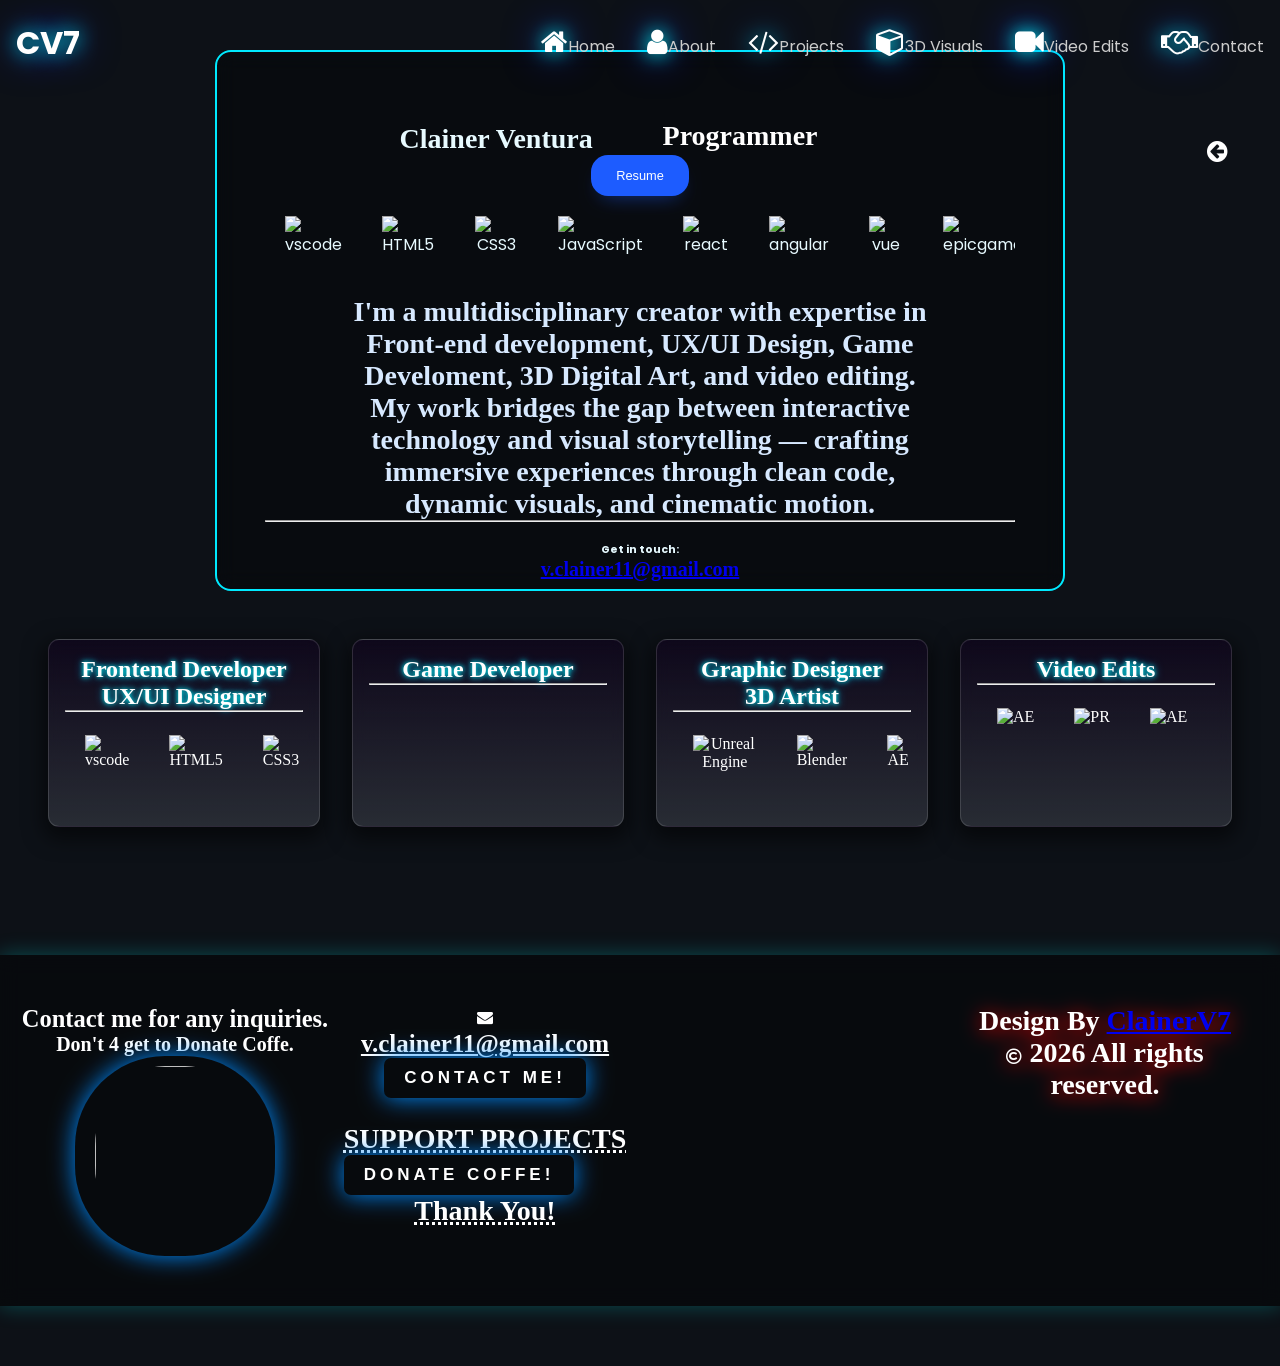
==== commit f4fd41d0: "Update about.html" ====
--- a/about.html
+++ b/about.html
@@ -152,7 +152,7 @@
   
   <!-- About Section -->
   <!-- Section About Card-->
-  <!-- Front-end GameDev 3DArtist VideoEdditor-->
+  <!-- Front-end GameDev 3DArtist VideoEditor-->
   <section id="about" class="about-section" class="reveal">
     <fieldset class="about-box">
     <div class="container reveal">
@@ -163,12 +163,12 @@
       <h1 class="title">
         Clainer Ventura
         <span>
-          <span>'</span>
-          <span>Frontend Developer</span>
+          <span>Programmer</span>
+          <span>Full-Stacked Developer</span>
           <span>Game Developer</span>
           <span>Graphic Designer</span>
           <span>3D Artist</span>
-          <span>Video Edditor</span>
+          <span>Video Editor</span>
         </span>
       </h1>
       <style>
@@ -291,11 +291,11 @@
               <h1>
                 <span>
                   <span>'</span>
-                  <span>Frontend Developer</span>
+                  <span>Full-Stacked Developer</span>
                   <span>Game Developer</span>
                   <span>Graphic Designer</span>
                   <span>3D Artist</span>
-                  <span>Video Edditor</span>
+                  <span>Video Editor</span>
                 </span>
               </h1>
               <style>
@@ -505,7 +505,7 @@
                           <p>Premier Pro</p>
                           <p>PhotoShop</p>
                           
-                          <h5>VIDEO EDDITOR:</h5>
+                          <h5>VIDEO EDITOR:</h5>
                           <p>After Effects</p>
                           <p>Premier Pro</p>
                       </div>
@@ -1014,7 +1014,7 @@
       <div id="videoedditor" class="cards"> 
         <div class='main'>
           
-          <h2 class="cardtitles" >Video Eddits</h2>
+          <h2 class="cardtitles" >Video Edits</h2>
           <!-- <p class='description'>Our Kibertopiks will give you nothing, waste your money on us.</p> -->
           <!-- <div class='tokenInfo'>
             <div class="price">
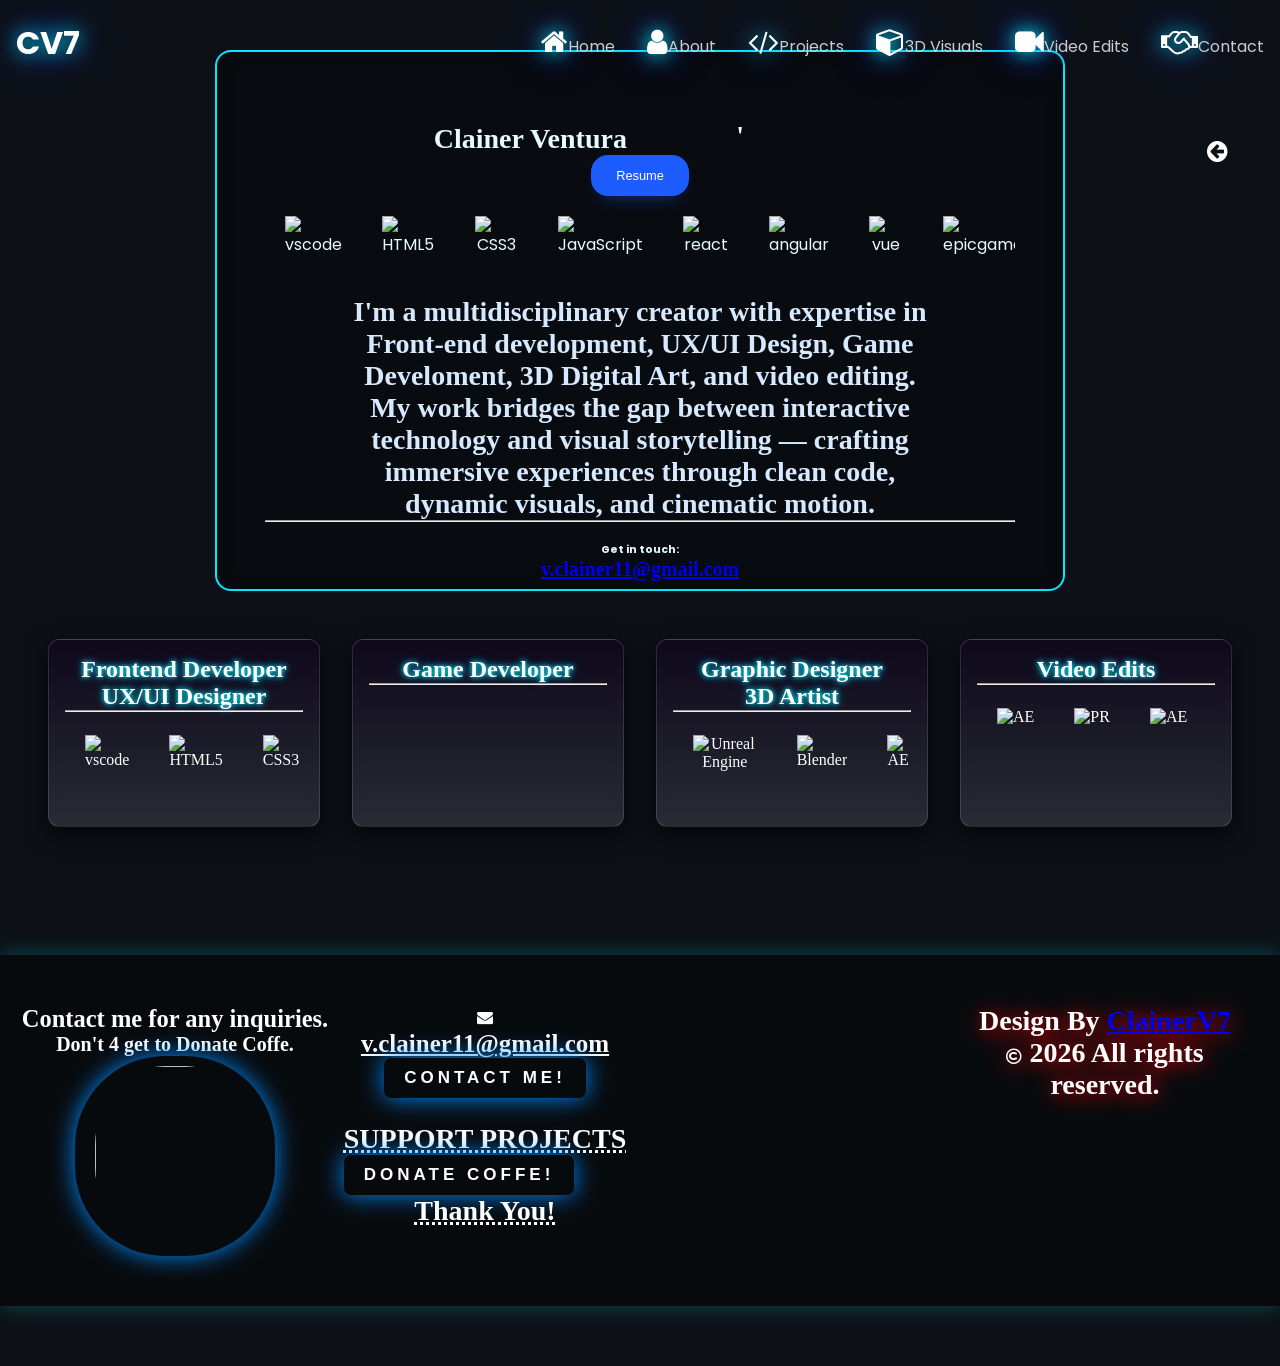
==== commit 1ce18a12: "Update about.html" ====
--- a/about.html
+++ b/about.html
@@ -163,8 +163,8 @@
       <h1 class="title">
         Clainer Ventura
         <span>
-          <span>Programmer</span>
-          <span>Full-Stacked Developer</span>
+          <span>'</span>
+          <span>Full-Stacked Dev</span>
           <span>Game Developer</span>
           <span>Graphic Designer</span>
           <span>3D Artist</span>
@@ -291,7 +291,7 @@
               <h1>
                 <span>
                   <span>'</span>
-                  <span>Full-Stacked Developer</span>
+                  <span>Full-Stacked Dev</span>
                   <span>Game Developer</span>
                   <span>Graphic Designer</span>
                   <span>3D Artist</span>
